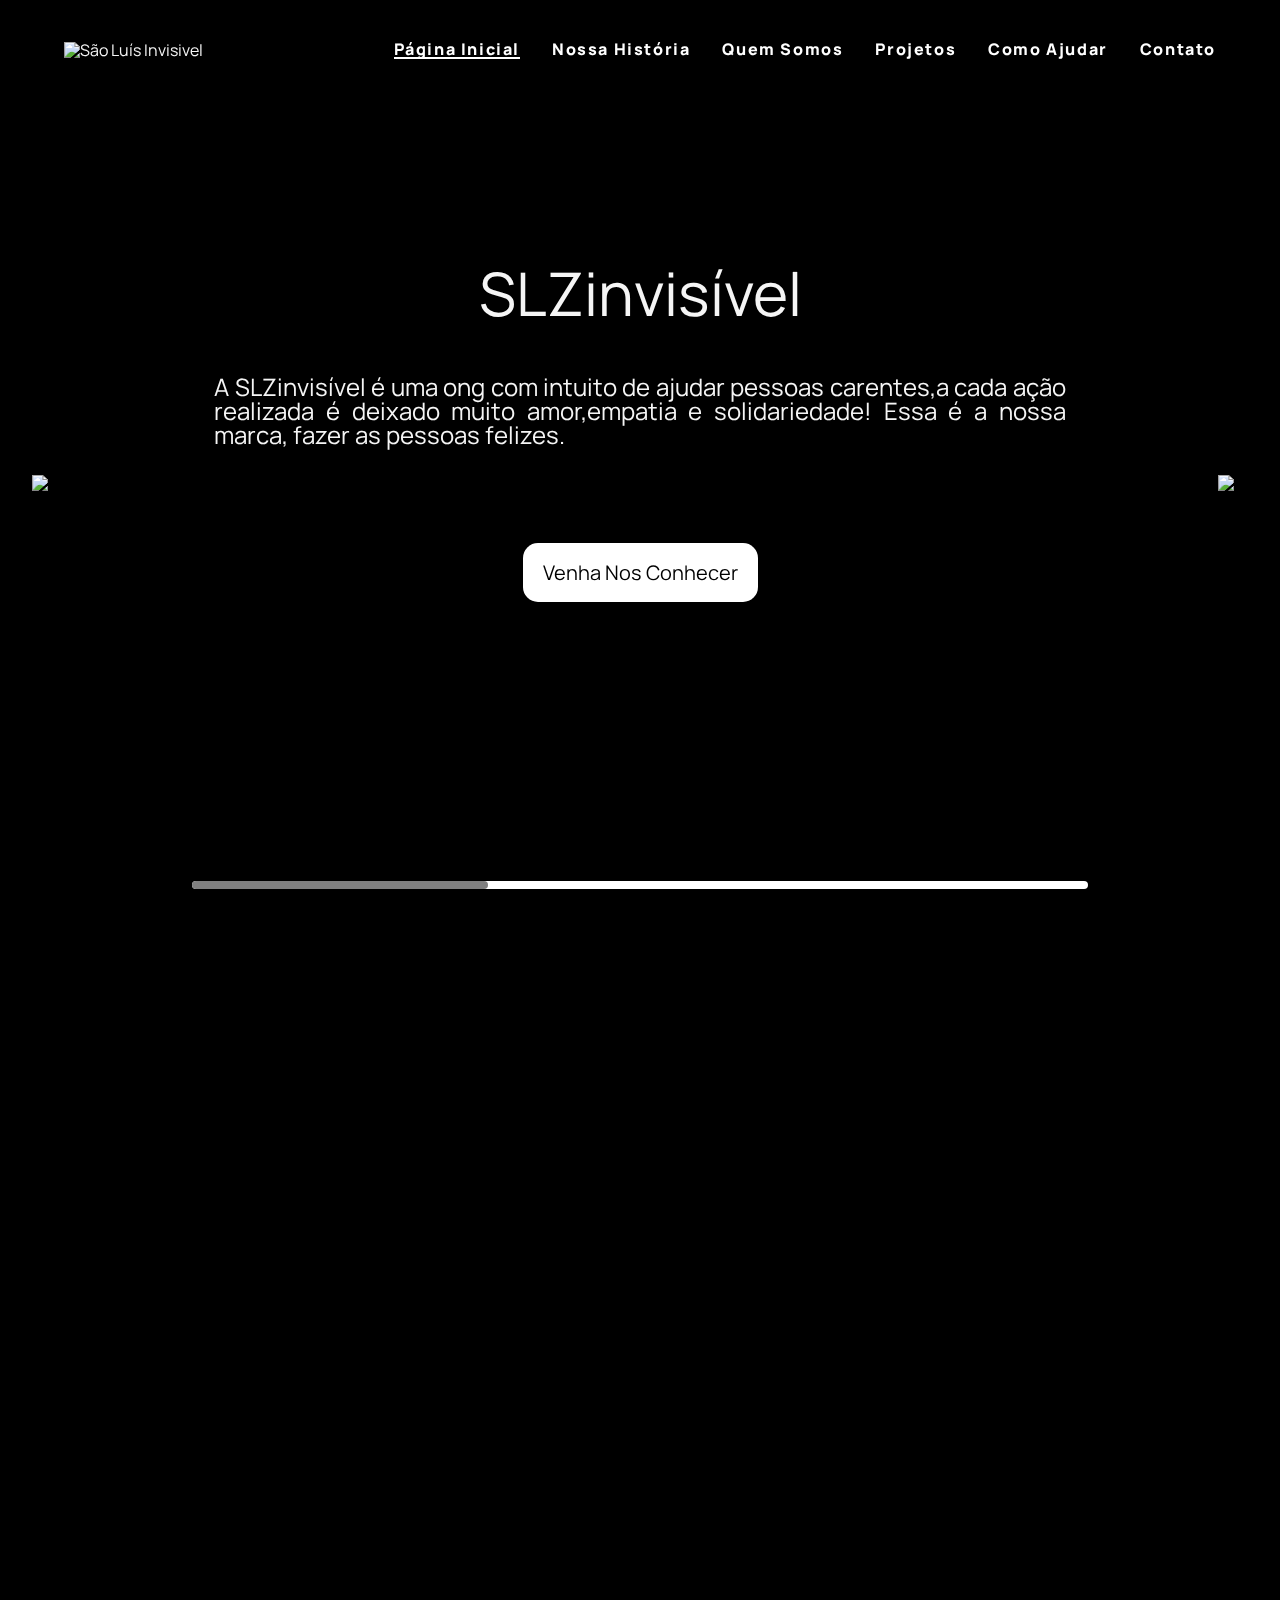
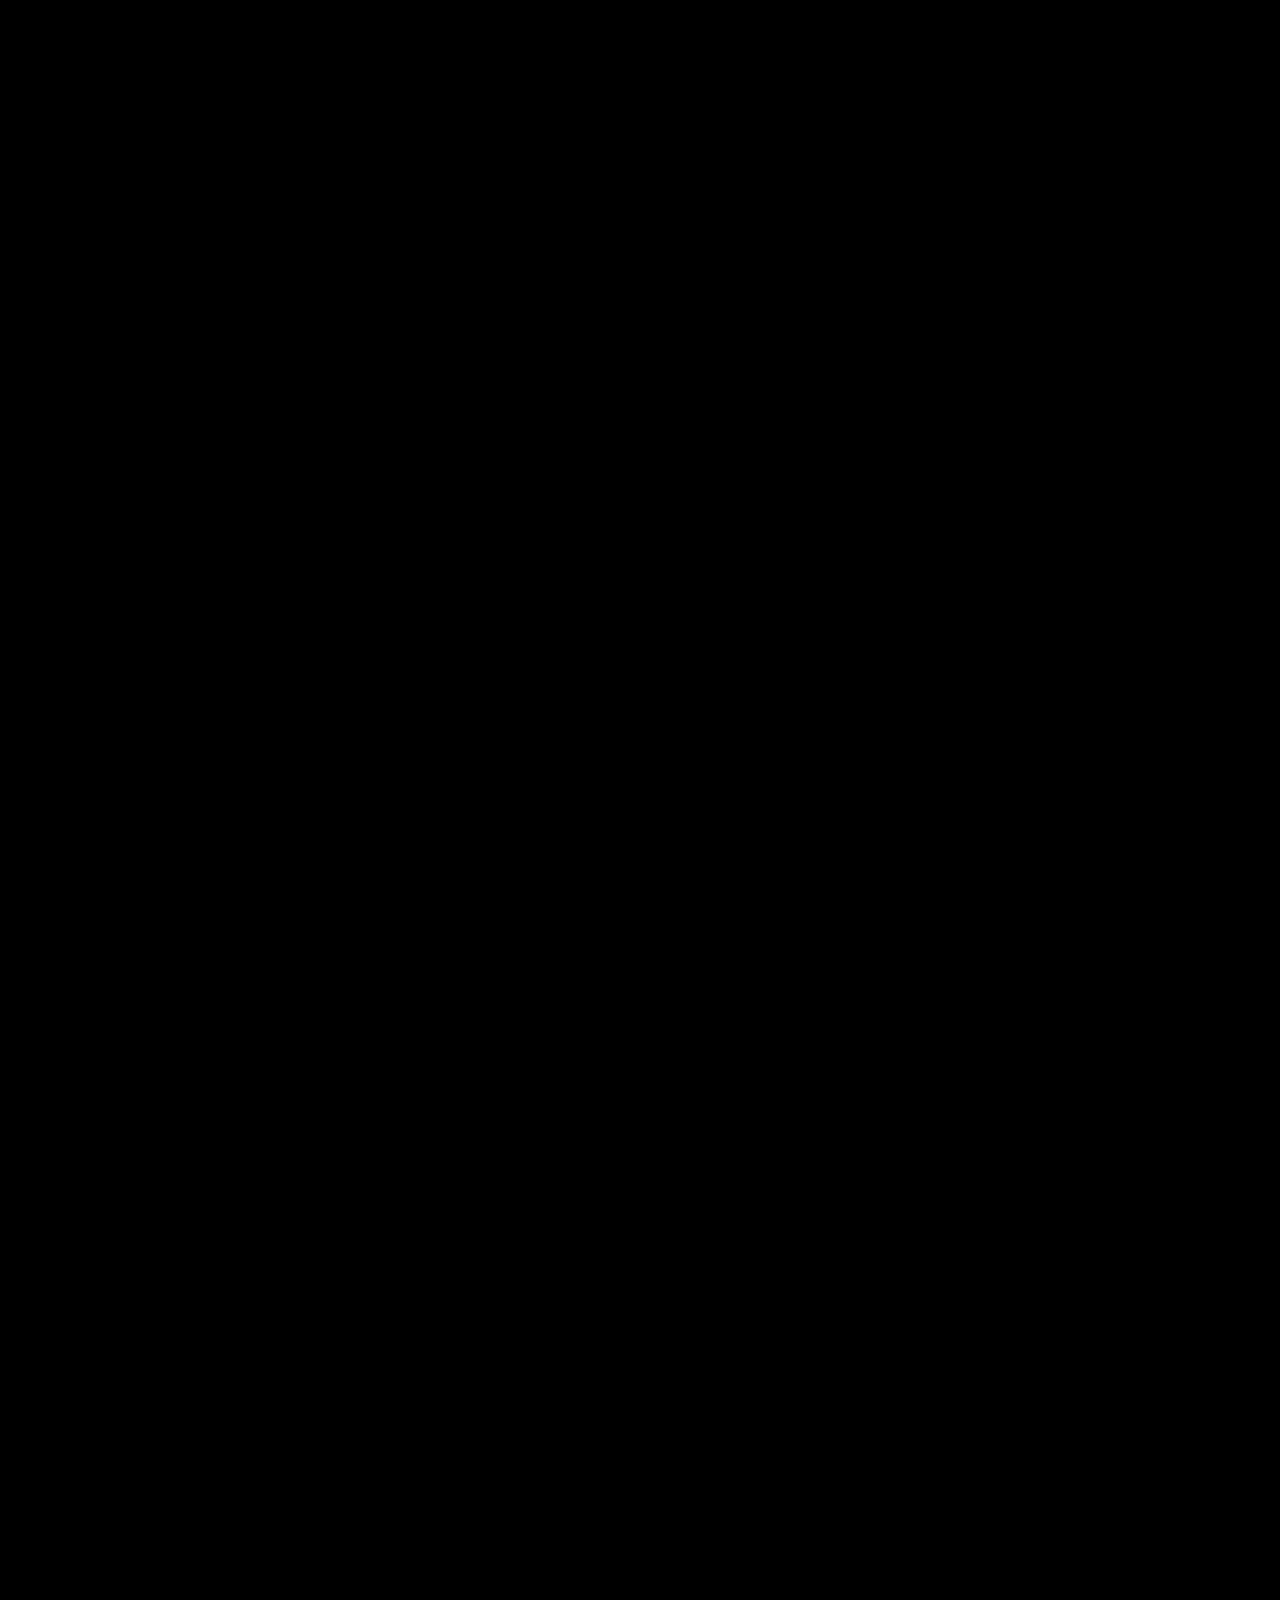
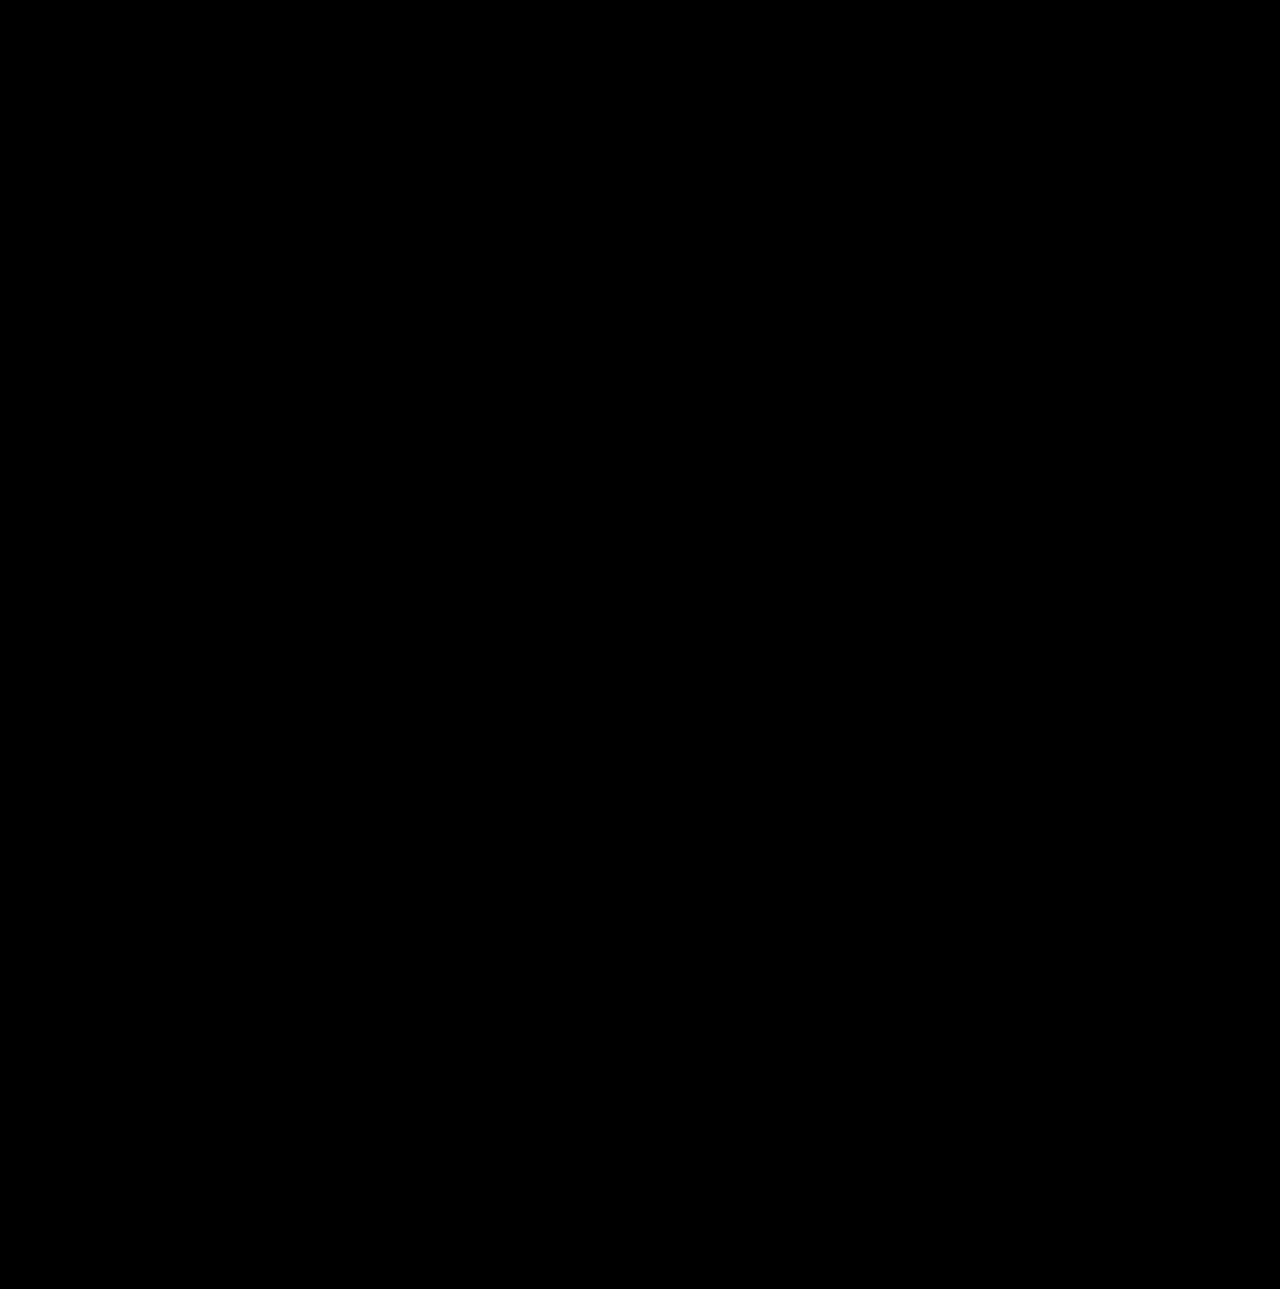
==== index.html @ 68153159 "Atualização para deploy" ====
<!DOCTYPE html>
<html>

<head>
    <meta charset="UTF-8">
    <meta name="viewport" content="width=device-width, initial-scale=1, minimum-scale=1">
    <link rel="stylesheet" href="reset.css">
    <link rel="stylesheet" href="style.css">
    <link rel="preconnect" href="https://fonts.googleapis.com">
    <link rel="preconnect" href="https://fonts.gstatic.com" crossorigin>
    <link href="https://fonts.googleapis.com/css2?family=Manrope:wght@200;300;400;500;600;700;800&display=swap"
        rel="stylesheet">

    <title>SLZ Invisivel</title>
    <!-- Inserir no css função para impedir a formatação do navegador em nosso site -->
</head>

<body>

    <header class="header">
        <!-- lista de navegação no cabeçalho -->
        <div class='container-header'>
            <img class="logo" src="assets/logo-fundopreto.png " alt="São Luís Invisivel">
            <nav class="menu">
                <ul class="menu_barra">
                    <li class="menu_item selected"><a class="menu_link" href="#">Página Inicial</a></li>
                    <li class="menu_item"><a class="menu_link" href="#historia">Nossa História</a></li>
                    <li class="menu_item"><a class="menu_link" href="#quem-somos">Quem Somos</a></li>
                    <li class="menu_item"><a class="menu_link" href="#projetos">Projetos</a></li>
                    <li class="menu_item"><a class="menu_link" href="#ajudar">Como Ajudar</a></li>
                    <li class="menu_item"><a class="menu_link" href="#contato">Contato</a></li>
                </ul>
            </nav>
            <img class='menu-hamburguer' src='assets/hamburguer-menu.svg' alt='Menu Mobile'>
        </div>
    </header>

    <div class="banner" id='pagina-inicial'>
        <!-- Texto de Inicio da primeira pagina -->

        <!-- imagem de background para carrossel -->
        <img src = 'assets/seta-esquerda.svg' class = 'seta-esquerda'>

        <div class='banner_texto'>
            <h1 class="banner_titulo">SLZinvisível</h1>


            <p class="banner_paragrafo">A SLZinvisível é uma ong com intuito de ajudar pessoas carentes,a cada ação
                realizada é deixado muito amor,empatia e solidariedade! Essa é a nossa marca, fazer as pessoas felizes.
            </p>

            <!--botão 'Nossa Historia'  -->
            <p><a class="botao" href="#historia">Venha Nos Conhecer</a></p>
        </div>

        <img src = 'assets/seta-direita.svg' class = 'seta-direita'>
    </div>
    <!-- coloquei classe nessa divisão para o botão
    de "nossa historia" fosse direto para essa sessão -->
    <div class = 'barra-slide'>
        <div class = 'barra-progresso' id = 'barra-progresso'></div>
    </div>

    <div class = 'container-ponto'>
        <div class = 'ponto um selecionado'></div>
        <div class = 'ponto dois'></div>
        <div class = 'ponto tres'></div>
    </div>

    <div class="historia" id='historia'>
        <!-- sessão Nossa História -->


        <h2 class="historia_titulo">Nossa História</h2>
        <p class="historia_texto">O nosso principal propósito é concientizar as pessoas através de histórias de pessoas
            em situação de vulnerabilidade. Cada voluntário,cada alimento doado,cada arrecadação é diretamente voltada
            para as essas fazer o BEM a estás pessoas, queremos sentir a alegria no seu olhar e sorriso. <br><br>Com
            isso,
            acrediditamos que a cada ação que realizamos e as que irão ser realizadas precisam de muito humanismo e
            solidariedade para serem feitas totalmente com sucesso,e sempre estamos abertos as voluntários que são
            carregados disso!</p>


        <!--para imagem ao lado do texto  -->
        <div class="historia_imagem"><img src="assets/imagem-historia-1.png"
                alt='Mulher sorrindo segurando uma lata de cerveja. Ao fundo se lê uma placa uma escrita "Carnaval sem catador é lixo"'>
        </div>

        <!-- 4 colunas 'mais de 100' -->
        <div class="icone">
            <div>
                <h2>Mais de 100</h2>
                <p>Pessoas Ajudadas.</p>
            </div>

            <div>
                <h2>Mais de 10</h2>
                <p>Projetos em 2020</p>
            </div>

            <div>
                <h2>Desde 2017</h2>
                <p>Ajudando aqueles que precisam</p>
            </div>

            <div>
                <h2>Mais de 20</h2>
                <p>voluntários fixos</p>
            </div>
        </div>

        <!-- imagem ao lado das 4 colunas -->
        <div class="historia_imagem1"><img src="assets/imagem-hisotira-2.jpg"
                alt='Mulher sorrindo ao receber uma cesta básica'></div>


    </div>
    <!-- imagem de divisão de páginas -->
    <div class="historia_imagem__divisao"> <img src="assets/img-trans.png"
            alt='Foto em preto e branco de uma mulher sorrindo ao receber uma sacola' style='border-radius: 0;'> </div>


    <div class='quem-somos' id='quem-somos'>


        <div class='container-quem-somos'>
            <div class='texto-quem-somos'>

                <h2>Quem somos</h2>

                <p>Somos pessoas que amam ajudar outras pessoas, fazendo com que possam sentir-se bem,acolhidos e
                    amados. É um prazer te conhecer!</p>

            </div>

            <div class='flex-quem-somos'>
                <div class='item-quem-somos'>
                    <img src="assets/DSC02142 1.png" alt=''>
                    <h2>Katerine</h2>
                    <p>Diretora executiva e responsavél pelo instagram do São Luís Invisivel</p>
                </div>

                <div class='item-quem-somos'>
                    <img src="assets/DSC02117 1.png" alt=''>
                    <h2>Lucas</h2>
                    <p>Sócio Fundador e Fotógrofo Responsável pelas fotos tiradas nas ações</p>
                </div>

                <div class='item-quem-somos'>
                    <img src="assets/DSC02084 1.png" alt=''>
                    <h2>Arthur</h2>
                    <p>Coordenador Geral e Responsável pela organização de ações</p>
                </div>
            </div>
        </div>
    </div>

    <!-- Sessão NOSSOS PROJETOS -->

    <div class='container-projetos' id='projetos'>
        <div class='texto-projetos'>
            <h2>Nossos Projetos</h2>
            <p>O SLZinvisível tem como principal objetivo ajudar pessoas em situação de rua ou de vulnerabilidade.
                Durante o período da quarentena também ajudamos vendedores e ambulantes que foram prejudicados pela
                pandemia.</p>
        </div>
        <!-- imagem que provavelmente será uma galeria de img's responsive -->
        <!-- texto abaixo da imagem -->
            <div class = 'container-carousel'>
                <div class='card-projeto carousel-0'>
                    <img src="assets/IMG_4408 1.png"
                        alt='Homem sorrindo e segurando uma sacola de latinhas, ao fundo pessoas festejam o carnaval '>
                    <h3>Projeto São João Invisivel</h3>
                    <p>Lorem ipsum dolor sit amet, consectetur adipiscing elit, sed do eiusmod tempor incididunt
                        ut labore et dolore magna aliqua. Ut enim ad minim veniam, quis nostrud exercitation ullamco
                        laboris nisi ut aliquip ex ea commodo consequat. Duis aute irure dolor in reprehenderit in
                        voluptate velit esse cillum dolore eu fugiat nulla pariatur. Excepteur sint occaecat cupidatat
                        non proident, sunt in culpa qui officia deserunt mollit anim id est laborum.</p>
                </div>

                <div class='card-projeto carousel-1'>
                    <img src="assets/DSC02079 1.png"
                        alt='Homem sorrindo e segurando uma sacola de latinhas, ao fundo pessoas festejam o carnaval '>
                    <h3>Projeto Carnaval Invisível</h3>
                    <p>Lorem ipsum dolor sit amet, consectetur adipiscing elit, sed do eiusmod tempor incididunt
                        ut labore et dolore magna aliqua. Ut enim ad minim veniam, quis nostrud exercitation ullamco
                        laboris nisi ut aliquip ex ea commodo consequat. Duis aute irure dolor in reprehenderit in
                        voluptate velit esse cillum dolore eu fugiat nulla pariatur. Excepteur sint occaecat cupidatat
                        non proident, sunt in culpa qui officia deserunt mollit anim id est laborum.</p>
                </div>

                <div class='card-projeto carousel-2'>
                    <img src="assets/_MG_5254 1.png"
                        alt='Homem sorrindo e segurando uma sacola de latinhas, ao fundo pessoas festejam o carnaval '>
                    <h3>Projeto Carnaval Invisível</h3>
                    <p>Lorem ipsum dolor sit amet, consectetur adipiscing elit, sed do eiusmod tempor incididunt
                        ut labore et dolore magna aliqua. Ut enim ad minim veniam, quis nostrud exercitation ullamco
                        laboris nisi ut aliquip ex ea commodo consequat. Duis aute irure dolor in reprehenderit in
                        voluptate velit esse cillum dolore eu fugiat nulla pariatur. Excepteur sint occaecat cupidatat
                        non proident, sunt in culpa qui officia deserunt mollit anim id est laborum.</p>
                </div>
                <img src = 'assets/seta-direita.svg' class = 'seta-direita-carousel' id ='seta-carousel-direita'>
        </div>

    </div>

    <div class='como-ajudar' id='ajudar'>
        <div class='container-ajudar'>
            <div class='texto-ajudar'>
                <h2>Como Ajudar</h2>
                <p>Se interessou por nossa causa e quer nos ajudar? Fantastico! Sua ajuda vai ser muito importante
                    pra gente! Aqui vão algumas formas que você pode nos ajudar!</p>
            </div>
            <!-- 3 blocos com informações 'saiba mais' -->
            <div class='flex-ajudar'>
                <div class='card-ajudar'>
                    <div class='moldura-icone-ajudar'><img src='assets/hand.svg' alt='icone de duas mãos se apertando'>
                    </div>
                    <h3>Seja um voluntário!</h3>
                    <p>Que tal se voluntariar e participar das nossas ações sociais? Se interessou? Acesse o link aí
                        embaixo!</p>
                    <!--botão 'Saiba Mais'  -->
                    <a href="https://www.instagram.com/slzinvisivel/">Saiba Mais</a>
                </div>

                <div class='card-ajudar'>
                    <div class='moldura-icone-ajudar'><img src='assets/talk.svg' alt='icone de uma caixa de dialogo'>
                    </div>
                    <h3>Divulgue a gente!</h3>
                    <p>Uma forma de ajudar a gente a alcançar mais pessoas e poder ajudar-las é nos divulgando, acesse
                        saiba mais!</p>
                    <!--botão 'Saiba Mais'  -->
                    <a href="https://www.instagram.com/slzinvisivel/">Saiba Mais</a>
                </div>

                <div class='card-ajudar'>
                    <div class='moldura-icone-ajudar'><img src='assets/help.svg'
                            alt='icone de uma mão eum símbolo da saúde '></div>
                    <h3>Faça doações!</h3>
                    <p>Doações sempre são bem vindas! Seja roupas, cestas básicas, brinquedos, nós aceitamos e usaremos
                        pra ajudar alguém </p>
                    <!--botão 'Saiba Mais'  -->
                    <a href="https://www.instagram.com/slzinvisivel/">Saiba Mais</a>
                </div>
            </div>
        </div>
    </div>
    <div class="container-contato" id='contato'>
        <div class='item-flex-contato-1'>
            <div class='texto-contato'>
                <h2>Contato</h2>
                <p>Agora que você conheceu nossa historia e nossos projetos, que tal entrar em contanto conosco? Aqui
                    estão algumas maneiras de falar com a gente!</p>
            </div>
            <div>

                <!--Endereços-->
                <div>
                    <ul class='flex-link-contato'>
                        <li>
                            <span><img src='assets/instagram-brands.svg' alt='Icone do Instagram'></span><a
                                href='https://www.instagram.com/slzinvisivel/'>Instagram
                            </a>
                        </li>
                        <li>
                            <span><img src='assets/linkedin-brands.svg' alt='Icone do Linkedin'></span><a
                                href='https://www.instagram.com/slzinvisivel/'>Linkedin
                            </a>
                        </li>

                        <li>
                            <span><img src='assets/facebook-brands.svg' alt='Icone Facebook'></span><a
                                href='https://www.instagram.com/slzinvisivel/'>Facebook
                            </a>
                        </li>

                        <li>
                            <span><img src='assets/whatsapp-brands.svg' alt='icone Whatsapp'></span><a
                                href='https://www.instagram.com/slzinvisivel/'>Whatsapp
                        </li>
                    </ul>
                </div>
            </div>
        </div>
        <!-- formulario ao lado dos contatos e endereços -->
        <div>
            <form action="#" class='flex-form'>

                <!-- coloquei algumas clsses, mas vocês podem renomear da forma que preferirem -->

                <input type="email" id="email" class="input-padrao" required placeholder="Email">

                <textarea cols="50" rows="20" id="mensagem" class="input-padrao" placeholder=" escrever mensagem"
                    required></textarea>

                <button type="submit" class='butao-enviar'>Enviar</button>
        </div>
        </form>
    </div>
    </div>
    </div>
    <!-- rodapé da página -->

    <footer>
        <!-- credito aos desenvolvedores do site abaixo do formulário e endereços -->
        <div>
            </a>
            <span>Desenvolvidor por Igor, Johnny, Lilia, Mateus, Omar e Karla</span>
        </div>
        <script src='script.js'></script>
    </footer>

</body>
---- style.css ----
html,
body {
  height: 100%;
  overflow-x: hidden;
  scroll-behavior: smooth;
}

body {
  background-color: black;
  color: rgb(245, 245, 245);
  font-family: Manrope;
  font-style: normal;
}

img {
  width: 100%;
}

.header {
  display: flex;
  justify-content: space-between;
  align-items: center;
  height: 100px;
}

.container-header {
  display: flex;
  width: 90%;
  margin: 0 auto;
  align-items: center;
  justify-content: space-between;
}

.logo {
  width: 170px;
  z-index: -1;
}

.menu_barra {
  display: flex;
  justify-content: space-between;
  margin: 0;
  gap: 2em;
}

.menu_item {
  font-family: Manrope;
  font-style: normal;
  font-weight: 800;
  font-size: 16px;
  letter-spacing: 0.1em;
  border-bottom: 2px solid transparent;
  transition: 0.3s;
}

.menu_item:hover {
  border-bottom: 2px solid white;
}
.selected {
  border-bottom: 2px solid white;
}

.menu-hamburguer {
  display: none;
}

.menu_link {
  color: #ffffff;
  text-decoration: none;
}

.banner {
  background-image: url('assets/banner-1.jpg');
  height: 85%;
  background-repeat: no-repeat;
  background-position: center;
  background-size: cover;
  display: flex;
  align-items: center;
  padding: 0 2em;
}

.banner.banner-centro {
  background-image: url('assets/foto-banner-center.png');
}

.banner.banner-end {
  background-image: url('assets/foto-banner-end.png');
}
.banner_titulo {
  font-size: 60px;
}

.banner_texto {
  display: flex;
  flex-direction: column;
  gap: 7em;
  width: 70%;
  text-align: justify;
  margin: 0 auto;
  align-items: center;
}

.banner_texto > h1 {
  text-align: center;
  margin-top: -2em;
  margin-bottom: -1em;
}

.banner_texto > p {
  font-size: 24px;
  font-weight: semibold;
}

.botao {
  padding: 0.8em 1em;
  text-decoration: none;
  background-color: white;
  color: black;
  border-radius: 15px;
  font-size: 20px;
  transition: 0.2s;
}

.botao:hover {
  background-color: #000000;
  color: white;
}

.barra-slide {
  width: 70%;
  background-color: rgb(255, 255, 255);
  height: 08px;
  margin: 0 auto;
  margin-top: 1em;
  border-radius: 15px;
  display: flex;
  transition: 1s;
}

.seta-esquerda {
  width: 30px;
  cursor: pointer;
}

.seta-direita {
  width: 30px;
  cursor: pointer;
}

.seta-direita-carousel {
  width: 30px;
  cursor: pointer;
}
.barra-progresso {
  width: 33%;
  height: 100%;
  background-color: rgb(128, 128, 128);
  border-radius: 15px;
}

.quem-somos {
  background-color: #ffffff;
  margin-top: 3em;
  color: black;
  padding: 3em 0;
}
.texto-quem-somos {
  width: 45%;
  text-align: justify;
  display: flex;
  flex-direction: column;
  gap: 2em;
}

.texto-quem-somos > h2 {
  text-decoration: underline;
  font-size: 2em;
}
.container-quem-somos {
  max-width: 1800px;
  width: 90%;
  margin: 0 auto;
  display: flex;
  flex-direction: column;
  justify-content: center;
  gap: 7em;
}

.container-ponto {
  display: none;
}

.flex-quem-somos {
  display: flex;
  justify-content: space-between;
  gap: 1em;
  margin-bottom: 5em;
}

.item-quem-somos {
  display: flex;
  align-items: center;
  flex-direction: column;
  gap: 1em;
  width: 100%;
}
.item-quem-somos > img {
  width: 80%;
}

.item-quem-somos > h2 {
  font-weight: 700;
}

.item-quem-somos > p {
  width: 90%;
}

.container-projetos {
  max-width: 1800px;
  width: 90%;
  margin: 4em auto;
}

.texto-projetos {
  margin-bottom: 6em;
  width: 45%;
  text-align: justify;
  display: flex;
  flex-direction: column;
  gap: 2em;
}

.texto-projetos > h2 {
  font-size: 2em;
  text-decoration: underline;
}

.container-carousel {
  position: relative;
  display: flex;
  justify-content: flex-end;
  gap: 1em;
  padding: 20em 0;
}

.card-projeto {
  width: 70%;
  max-width: 700px;
  display: flex;
  flex-direction: column;
  gap: 2em;
  text-align: justify;
  transition: 1.5s;
}

.card-projeto.card-show {
  top: 0;
  right: 0;
  position: absolute;
  top: 50%;
  left: 50%;
  /* bring your own prefixes */
  transform: translate(-50%, -50%);
}

.carousel-0 {
  position: absolute;
  top: 50%;
  left: 50%;
  /* bring your own prefixes */
  transform: translate(-50%, -50%);
}

.card-projeto.card-hide {
  left: 10000px;
  position: absolute;
}

.carousel-1 {
  position: absolute;
  left: -10000px;
  top: 0;
}

.carousel-2 {
  position: absolute;
  left: -10000px;
  top: 0;
}

.card-projeto > h3 {
  text-align: center;
  text-decoration: underline;
  font-size: 24px;
}

.como-ajudar {
  background-color: #ffffff;
  color: black;
  padding: 3em 0;
}

.container-ajudar {
  width: 90%;
  margin: 0 auto;
  max-width: 1800px;
}

.texto-ajudar {
  width: 45%;
  display: flex;
  flex-direction: column;
  gap: 2em;
  text-align: justify;
}

.texto-ajudar > h2 {
  font-size: 2em;
  text-decoration: underline;
}
.card-ajudar {
  display: flex;
  flex-direction: column;
  width: 25%;
  gap: 3em;
  padding: 2em 1em;
  background-color: rgb(216, 215, 215);
  flex-grow: -1;
  align-items: center;
  border-radius: 15px;
}

.card-ajudar > p {
  text-align: justify;
}

.card-ajudar > h3 {
  text-align: center;
  font-size: 24px;
  font-weight: 900;
}

.card-ajudar > a {
  padding: 1em 2em;
  background-color: black;
  text-decoration: none;
  color: #ffffff;
  border-radius: 15px;
  transition: 0.2s;
}

.card-ajudar > a:hover {
  background-color: #ffffff;
  color: black;
}

.flex-ajudar {
  margin: 3em 0;
  display: flex;
  justify-content: space-between;
}

.moldura-icone-ajudar {
  background-color: black;
  height: 70px;
  width: 70px;
  border-radius: 50%;
  display: flex;
  align-items: center;
  justify-content: center;
}

.moldura-icone-ajudar > img {
  width: 70%;
}
.container-contato {
  display: flex;
  width: 90%;
  max-width: 1800px;
  margin: 0 auto;
  padding: 3em 0;
  justify-content: space-between;
}

.texto-contato {
  width: 70%;
  display: flex;
  gap: 2em;
  flex-direction: column;
  text-align: justify;
}

.texto-contato > h2 {
  font-size: 2em;
  text-decoration: underline;
}

.item-flex-contato-1 {
  display: flex;
  flex-direction: column;
  gap: 3em;
}

.flex-link-contato {
  display: flex;
  flex-direction: column;
  gap: 1em;
}

.flex-link-contato > li {
  display: flex;
  align-items: center;
  gap: 1em;
}

.flex-link-contato > li > span > img {
  background-color: white;
  width: 25px;
  border-radius: 10px;
}

.flex-link-contato > li > a {
  text-decoration: none;
  color: white;
  font-size: 20px;
}

.flex-link-contato > li > span {
  background-color: white;
  width: 40px;
  height: 40px;
  border-radius: 50%;
  display: flex;
  align-items: center;
  justify-content: center;
}

input {
  border: none;
  width: 100%;
  padding: 1em 0em;
  border-radius: 15px;
  margin-bottom: 2em;
}

textarea {
  border: none;
  border-radius: 15px;
}

.butao-enviar {
  padding: 1em 4em;
  border: 0;
  margin-top: 1em;
  align-self: flex-end;
  background: #ffffff;
  border-radius: 15px;
}

.flex-form {
  display: flex;
  flex-direction: column;
}

footer {
  display: flex;
  padding: 3em;
  align-items: center;
  justify-content: center;
  border-top: solid 1px white;
}
@media only screen and (min-device-width: 0px) {
  .historia {
    display: grid;
    grid-template-columns: 1fr;
    gap: 10px;
    padding-left: 0;
  }

  .historia_titulo {
    text-align: center;
    font-size: 1.3rem;
    margin: 1rem;
    text-decoration: underline;
    font-size: 2em;
  }
  .historia_texto {
    text-align: left;
    font-size: 1.1rem;
    margin: 0 1rem 1rem 1rem;
    grid-row: 3/4;
  }
  .historia_imagem {
    grid-row: 2;
    margin: 0 1rem;
  }

  .historia_imagem > img {
    border-radius: 15px;
  }

  .historia_imagem1 {
    margin: 0 1rem;
  }

  .historia_imagem1 > img {
    border-radius: 15px;
  }
  .historia_imagem__divisao {
    margin: 4em 0;
    margin-bottom: -3.2em;
  }
  .icone {
    display: grid;
    grid-template-columns: 1fr 1fr;
    gap: 40px;
    text-align: center;
    justify-content: center;
    align-items: center;
    font-size: 1rem;
    margin: 25px 10px;
    grid-row: 5/6;
  }

  .icone > div > h2 {
    text-decoration: underline;
  }
}

@media screen and (min-width: 720px) {
  .historia {
    display: grid;
    grid-template-columns: 1fr 1fr;
    gap: 10px;
    margin: 150px auto;
    padding-left: 3em;
    max-width: 1800px;
  }
  .historia_titulo {
    text-align: left;
    text-decoration: underline;
    grid-row: 1;
  }
  .historia_texto {
    grid-column: 1;
    grid-row: 2;
  }
  .historia_imagem {
    grid-column: 2;
    grid-row: 1/3;
    margin-top: 1rem;
    width: 100%;
  }
  .historia_imagem1 {
    grid-column: 2;
    grid-row: 3;
    width: 100%;
    margin-top: 2em;
  }
  .historia_imagem__divisao {
    width: 100%;
    margin: 3em 0;
    margin-bottom: -3.2em;
  }

  .icone {
    display: grid;
    grid-template-columns: 1fr 1fr;
    text-align: center;
    grid-row: 3/4;
  }

  .icone > div > h2 {
    border-bottom: 2px solid rgb(255, 255, 255);
    width: 120px;
  }

  .icone > div > p {
    font-size: 16px;
    font-weight: lighter;
  }
}

@media screen and (min-width: 1024px) {
  .historia_texto {
    font-size: 1.2rem;
  }
  .icone {
    font-size: 1.2rem;
    text-align: left;
  }
}

@media only screen and (max-width: 700px) {
  .menu {
    position: absolute;
    transition: 1s;
    display: flex;
    right: 1000px;
    top: 90px;
    flex-direction: column;
  }

  body.show {
    overflow-x: hidden;
    overflow-y: hidden;
  }

  .menu.show {
    right: 0;
    bottom: 0;
  }
  .menu-hamburguer {
    display: block;
    width: 40px;
    margin-right: 2em;
    cursor: pointer;
  }

  .menu_barra {
    display: flex;
    flex-direction: column;
    justify-content: flex-start;
    background-color: black;
    height: 100vh;
    width: 100vw;
    gap: 3em;
    padding: 2em 0;
  }

  .texto-quem-somos {
    width: 100%;
  }

  .texto-quem-somos > h2 {
    text-align: center;
  }

  .flex-quem-somos {
    flex-direction: column;
    width: 100%;
    justify-content: center;
    align-items: center;
    gap: 5em;
  }

  .texto-projetos {
    width: 100%;
  }

  .texto-projetos > h2 {
    text-align: center;
  }

  .card-projeto {
    width: 100%;
  }

  .texto-ajudar {
    width: 100%;
  }

  .texto-ajudar > h2 {
    text-align: center;
  }

  .flex-ajudar {
    flex-direction: column;
    gap: 2em;
    align-items: center;
  }

  .card-ajudar {
    width: 90%;
  }

  .card-ajudar > a {
    width: 40%;
    text-align: center;
  }

  .container-contato {
    flex-direction: column;
    align-items: center;
    gap: 2em;
  }

  .texto-contato {
    width: 100%;
  }
  .item-flex-contato-1 {
    width: 100%;
  }
  .texto-contato > h2 {
    text-align: center;
  }

  .flex-link-contato {
    display: flex;
    flex-direction: row;
    flex-wrap: wrap;
    align-items: center;
    justify-content: center;
  }
  .banner {
    padding: 0;
  }
  .banner_texto {
    gap: 3em;
  }
  .banner_texto > h1 {
    margin: 0;
  }

  .seta-direita {
    display: none;
  }

  .seta-esquerda {
    display: none;
  }
  input {
    width: 80%;
    margin: 1em auto;
  }

  textarea {
    width: 80%;
    margin: 0 auto;
  }

  .banner.banner-end {
    background-image: url('assets/foto-banner-end-mobile.png');
  }
  .container-projetos {
    padding: 4em 0;
  }
  .container-carousel {
    display: flex;
    flex-direction: column;
    margin-top: -6em;
  }

  .container-carousel > img {
    align-self: flex-end;
    position: relative;
    top: 350px;
  }

  .barra-slide {
    display: none;
  }

  .container-ponto {
    display: flex;
    width: 33%;
    margin: 0 auto;
    justify-content: space-between;
  }

  .ponto {
    margin: 2em 0;
    width: 20px;
    height: 20px;
    cursor: pointer;
    background-color: rgb(128, 128, 128);
    border-radius: 50%;
  }

  .selecionado {
    background-color: white;
  }
}
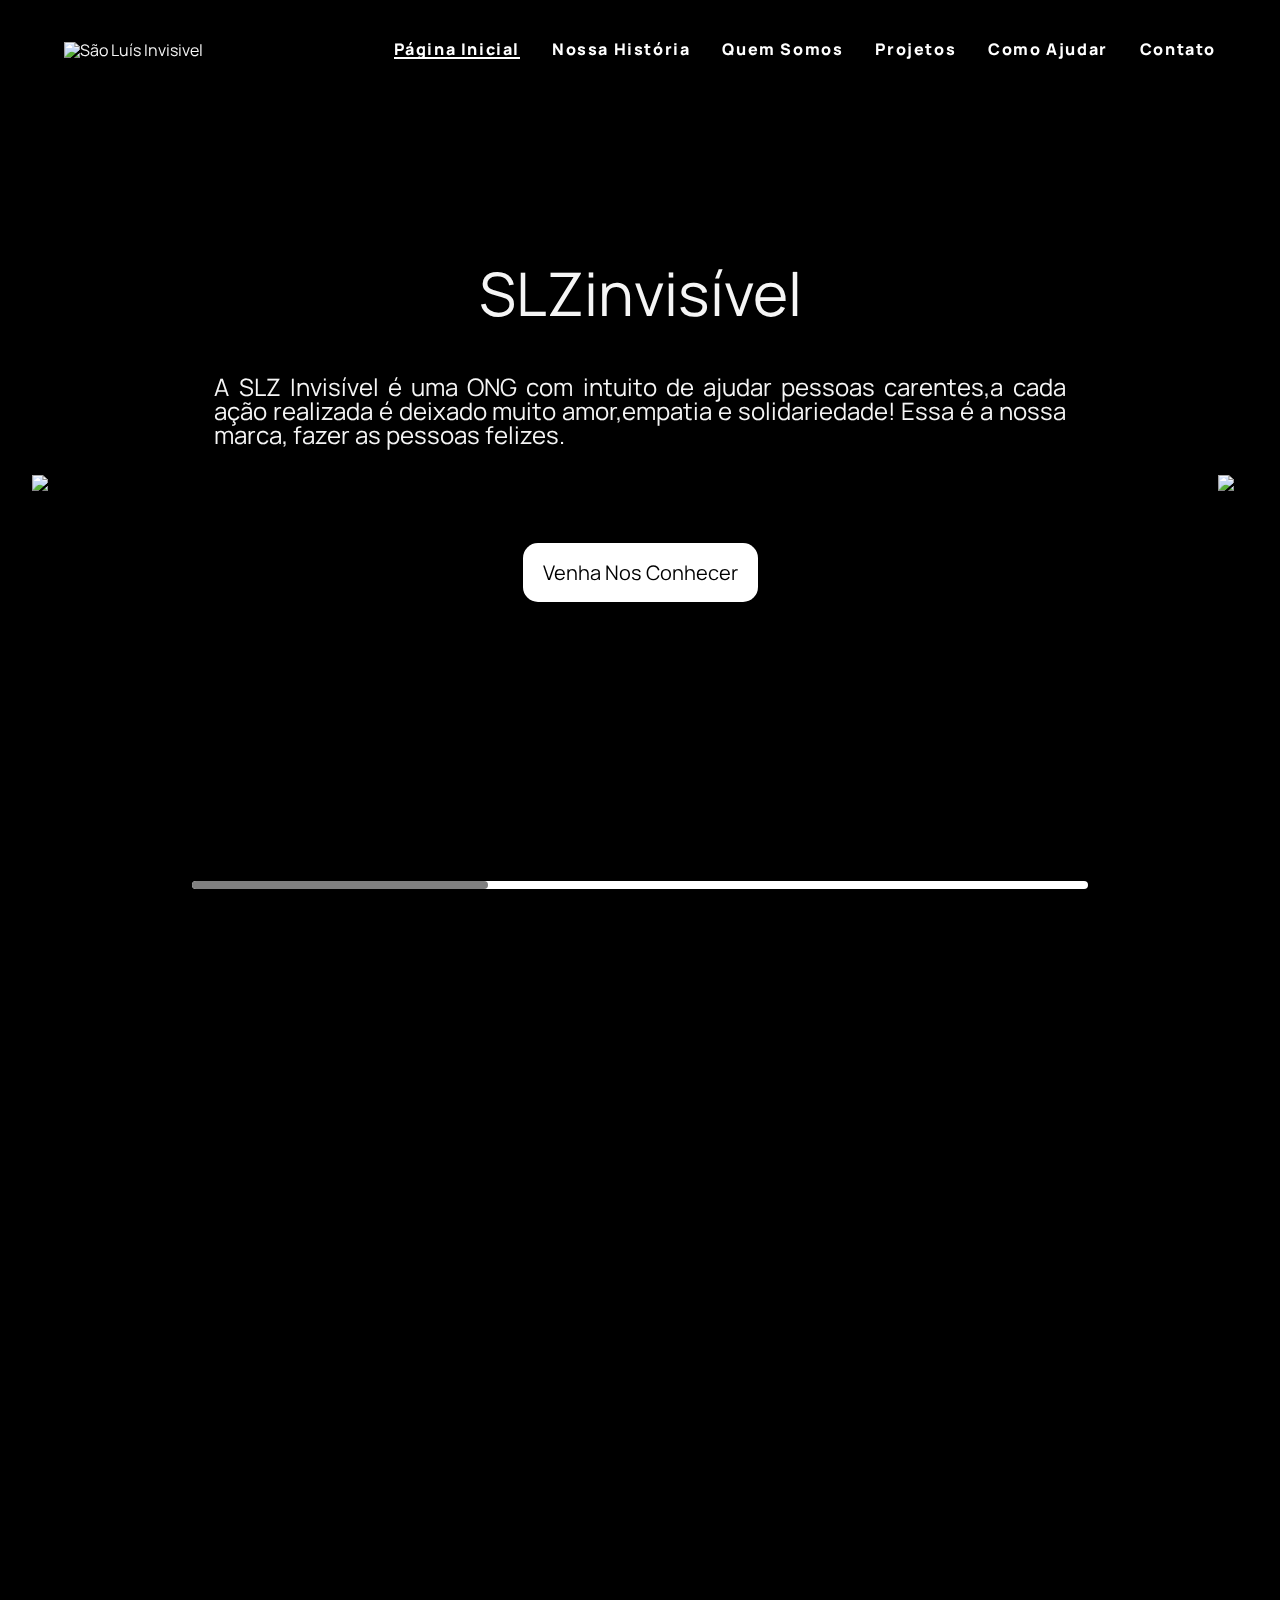
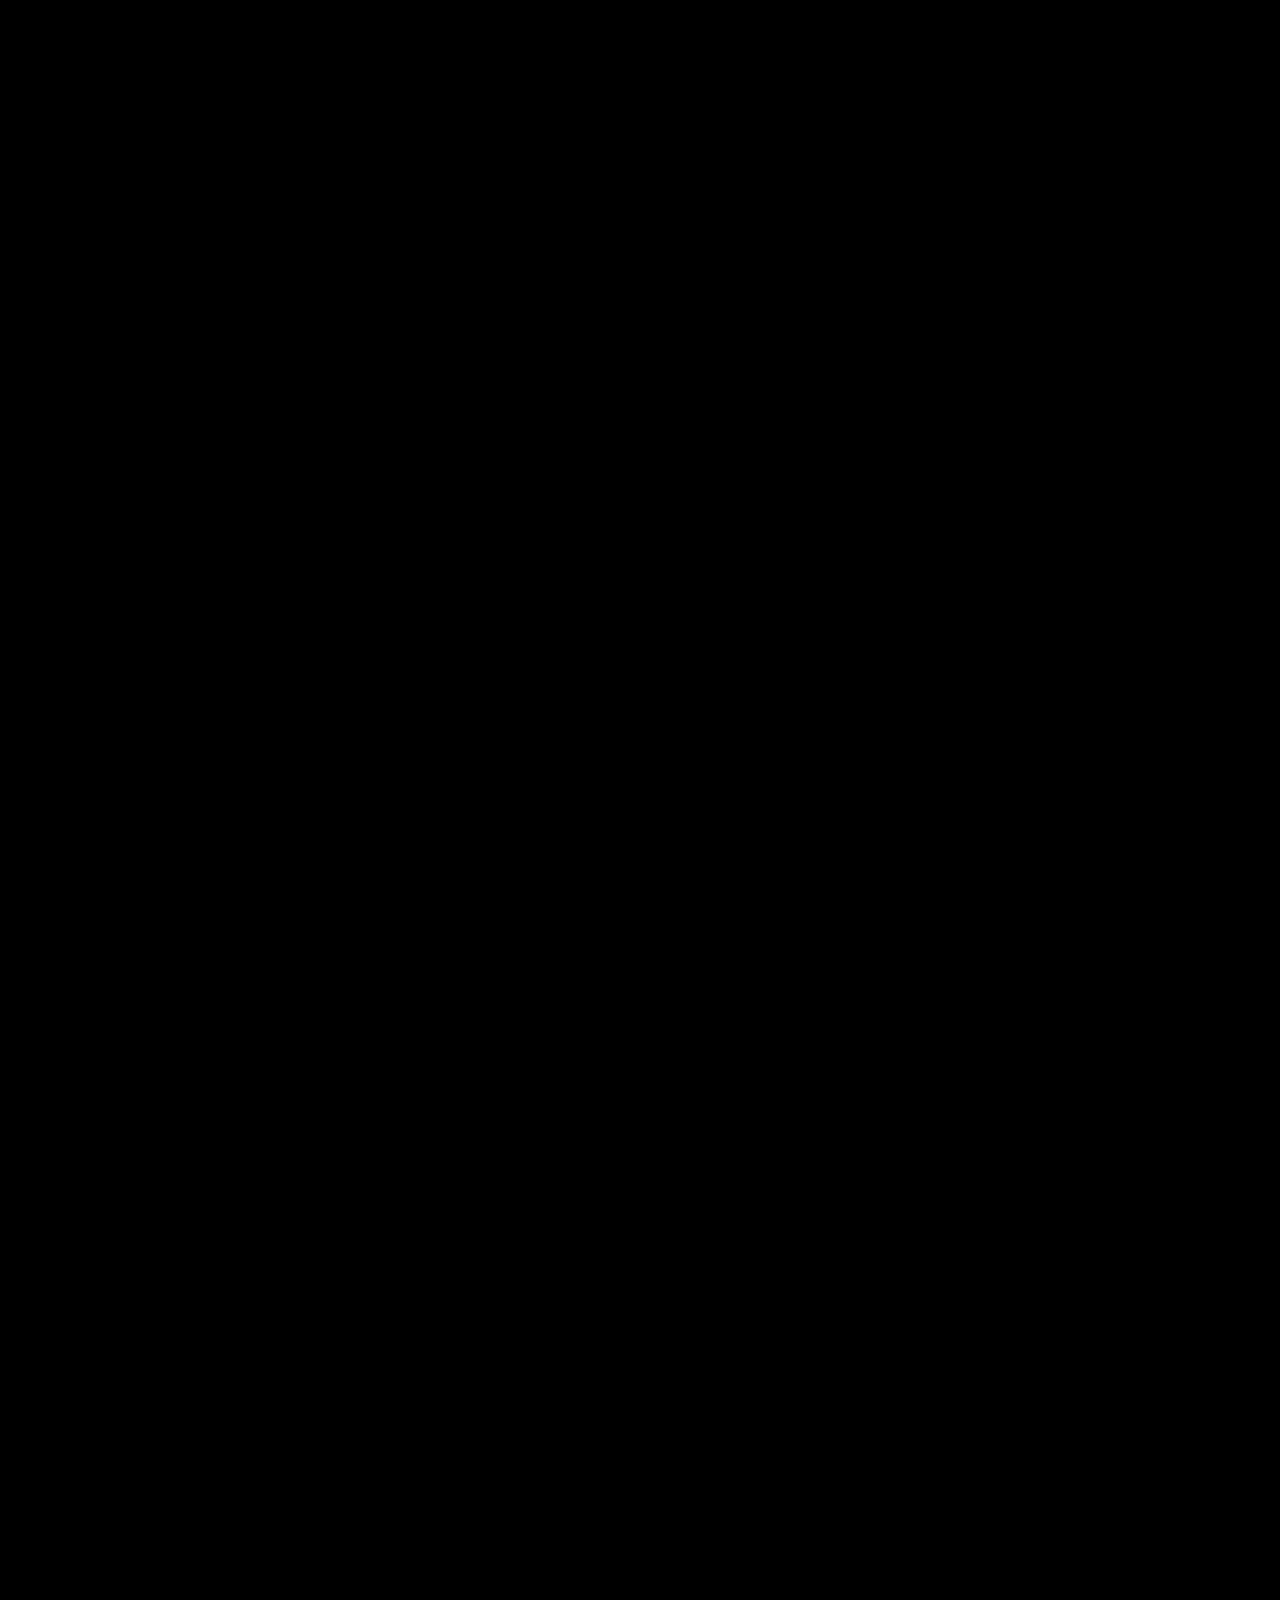
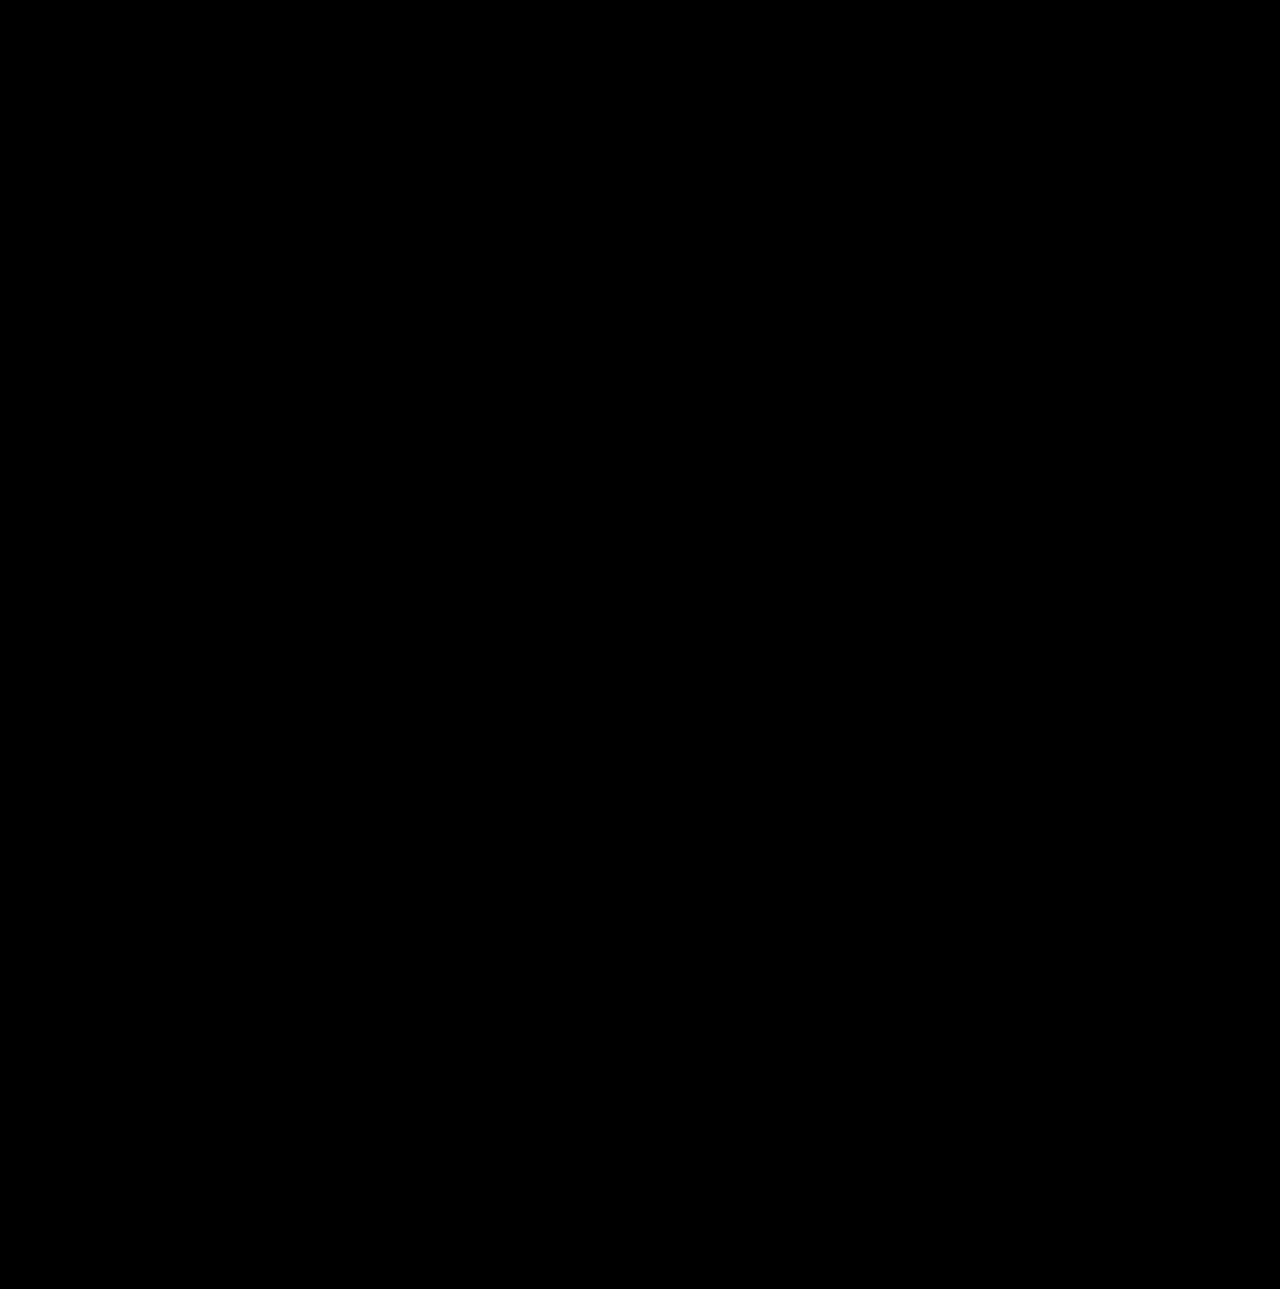
==== commit 39e04de2: "Update index.html" ====
--- a/index.html
+++ b/index.html
@@ -45,7 +45,7 @@
             <h1 class="banner_titulo">SLZinvisível</h1>
 
 
-            <p class="banner_paragrafo">A SLZinvisível é uma ong com intuito de ajudar pessoas carentes,a cada ação
+            <p class="banner_paragrafo">A SLZ Invisível é uma ONG com intuito de ajudar pessoas carentes,a cada ação
                 realizada é deixado muito amor,empatia e solidariedade! Essa é a nossa marca, fazer as pessoas felizes.
             </p>
 
@@ -170,34 +170,24 @@
                 <div class='card-projeto carousel-0'>
                     <img src="assets/IMG_4408 1.png"
                         alt='Homem sorrindo e segurando uma sacola de latinhas, ao fundo pessoas festejam o carnaval '>
-                    <h3>Projeto São João Invisivel</h3>
-                    <p>Lorem ipsum dolor sit amet, consectetur adipiscing elit, sed do eiusmod tempor incididunt
-                        ut labore et dolore magna aliqua. Ut enim ad minim veniam, quis nostrud exercitation ullamco
-                        laboris nisi ut aliquip ex ea commodo consequat. Duis aute irure dolor in reprehenderit in
-                        voluptate velit esse cillum dolore eu fugiat nulla pariatur. Excepteur sint occaecat cupidatat
-                        non proident, sunt in culpa qui officia deserunt mollit anim id est laborum.</p>
+                    <h3>Projeto Carnaval Invisivel</h3>
+                    <p>O Carnaval é a época que todos vão às ruas festejar e comemorar com muita folia, mas esse ano, em São Luís, não só brincantes, mas centenas de catadores também se divertiram e ajudaram a não só deixar as ruas mais limpinhas, mas a melhorar a renda de várias famílias.
+                        -
+                        Valeu pessoal! Ano que vem estamos juntos de novo e com certeza nossos carnavais tirarão várias pessoas da invisibilidade.</p>
                 </div>
 
                 <div class='card-projeto carousel-1'>
                     <img src="assets/DSC02079 1.png"
                         alt='Homem sorrindo e segurando uma sacola de latinhas, ao fundo pessoas festejam o carnaval '>
-                    <h3>Projeto Carnaval Invisível</h3>
-                    <p>Lorem ipsum dolor sit amet, consectetur adipiscing elit, sed do eiusmod tempor incididunt
-                        ut labore et dolore magna aliqua. Ut enim ad minim veniam, quis nostrud exercitation ullamco
-                        laboris nisi ut aliquip ex ea commodo consequat. Duis aute irure dolor in reprehenderit in
-                        voluptate velit esse cillum dolore eu fugiat nulla pariatur. Excepteur sint occaecat cupidatat
-                        non proident, sunt in culpa qui officia deserunt mollit anim id est laborum.</p>
+                    <h3>Projeto São João Invisível</h3>
+                    <p>Apresentamos dona Socorro, 73 anos, tem sua loja no centro histórico há 20 anos. Assim como muitos vendedores, sentiu o impacto de mais um ano sem o São João. Época em que o centro fica tomado de turistas, e as vendas costumam aumentar. Para que a nossa campanha alcance verdadeiramente quem tanto precisa, te convidamos a transformar toda a nostalgia que sentimos das festanças juninas, em ação na vida dessas pessoas como a dona Socorro.</p>
                 </div>
 
                 <div class='card-projeto carousel-2'>
                     <img src="assets/_MG_5254 1.png"
                         alt='Homem sorrindo e segurando uma sacola de latinhas, ao fundo pessoas festejam o carnaval '>
-                    <h3>Projeto Carnaval Invisível</h3>
-                    <p>Lorem ipsum dolor sit amet, consectetur adipiscing elit, sed do eiusmod tempor incididunt
-                        ut labore et dolore magna aliqua. Ut enim ad minim veniam, quis nostrud exercitation ullamco
-                        laboris nisi ut aliquip ex ea commodo consequat. Duis aute irure dolor in reprehenderit in
-                        voluptate velit esse cillum dolore eu fugiat nulla pariatur. Excepteur sint occaecat cupidatat
-                        non proident, sunt in culpa qui officia deserunt mollit anim id est laborum.</p>
+                    <h3>Projeto Junho Solidário</h3>
+                    <p>Durante o mês de Junho, estaremos recebendo doações. Assim, os kits serão montados e distribuídos para as pessoas em situação de rua. Você pode somar com a campanha Junho Solidário doando materiais de higiene, roupas ou financeiramente.</p>
                 </div>
                 <img src = 'assets/seta-direita.svg' class = 'seta-direita-carousel' id ='seta-carousel-direita'>
         </div>
@@ -310,4 +300,4 @@
         <script src='script.js'></script>
     </footer>
 
-</body>+</body>
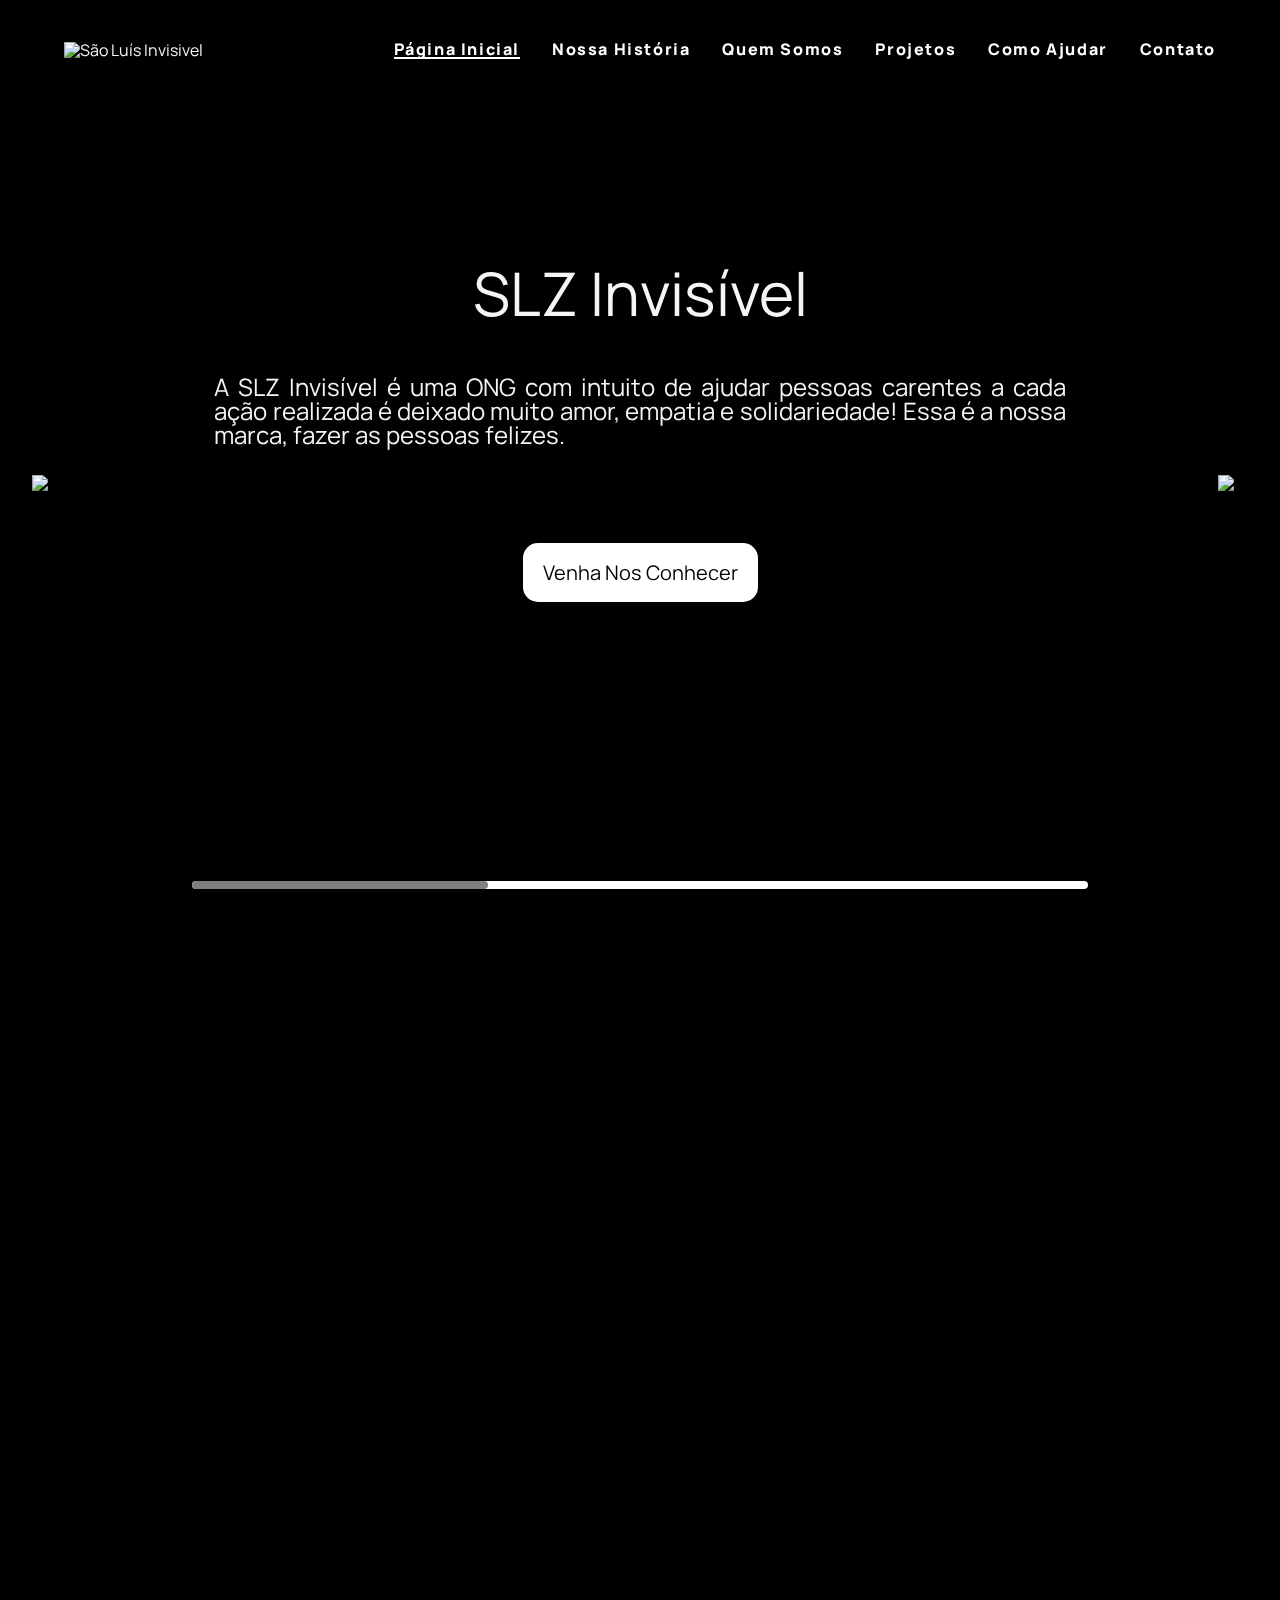
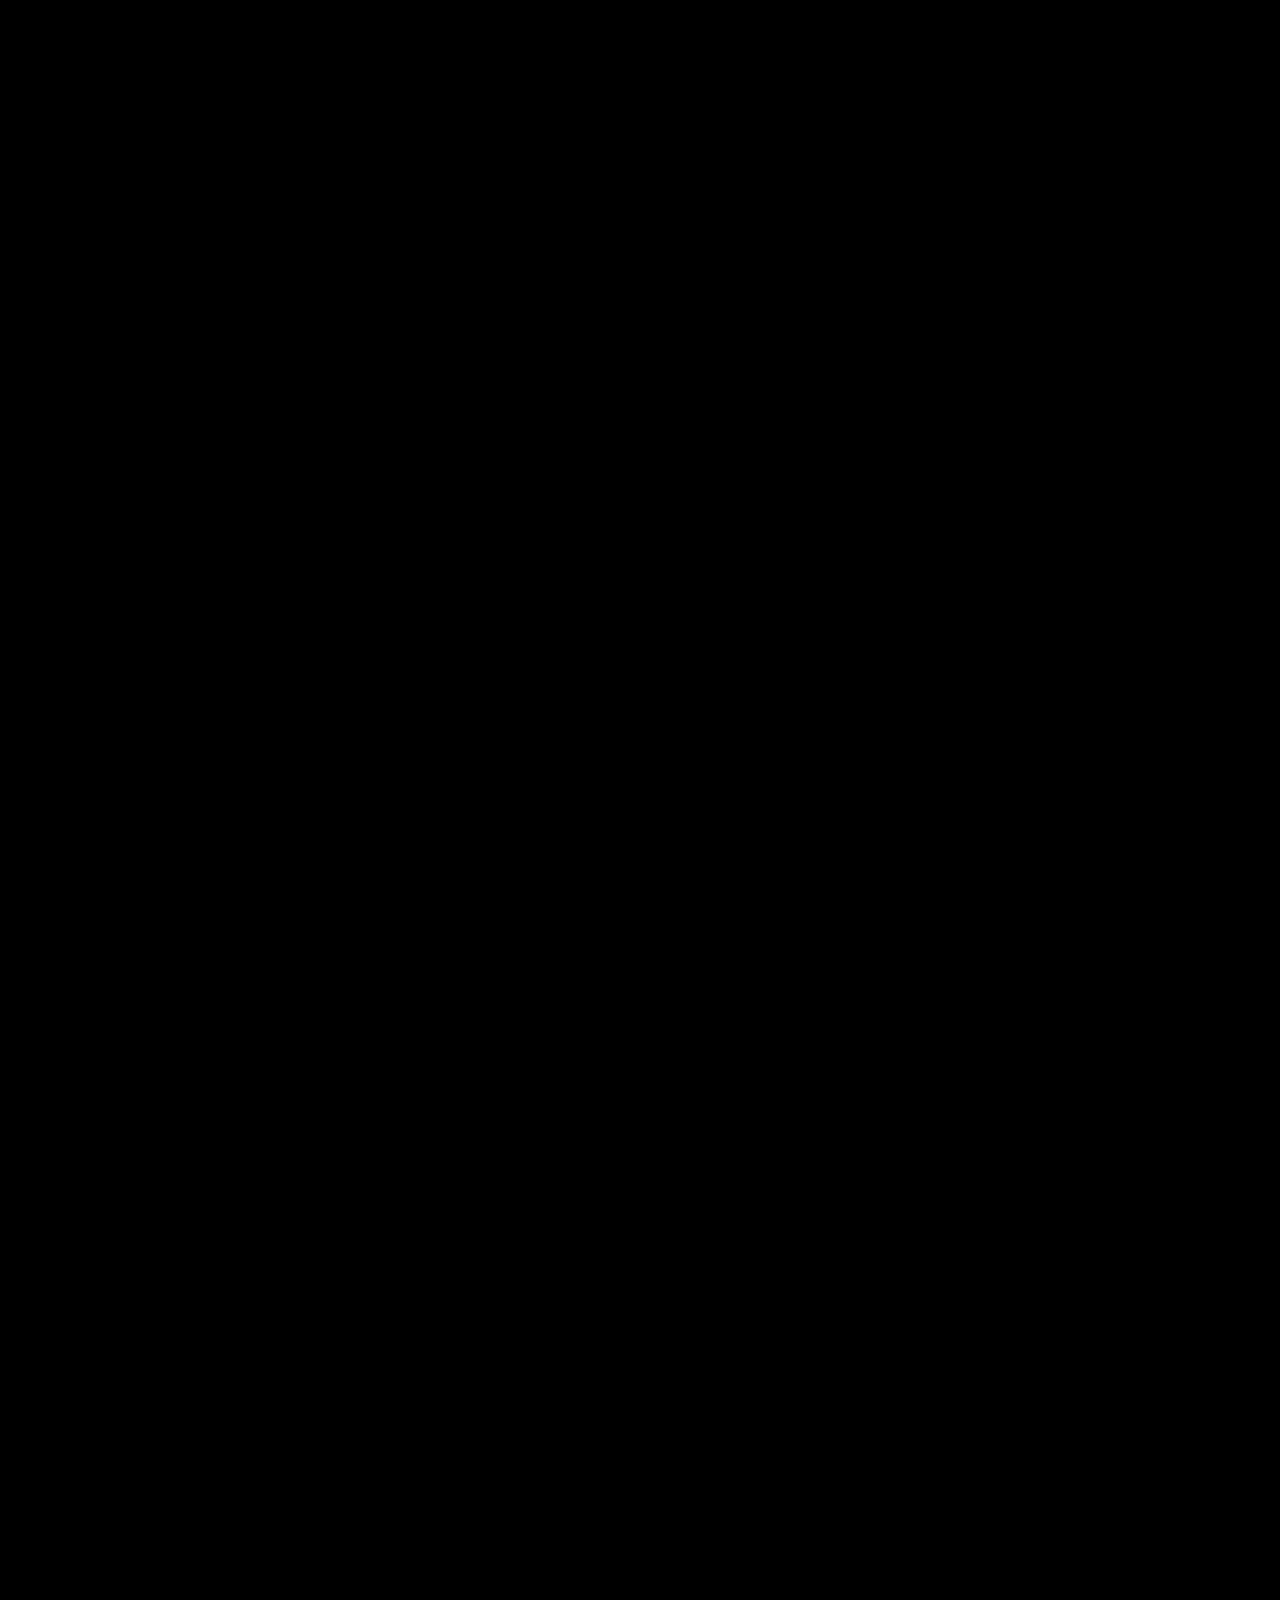
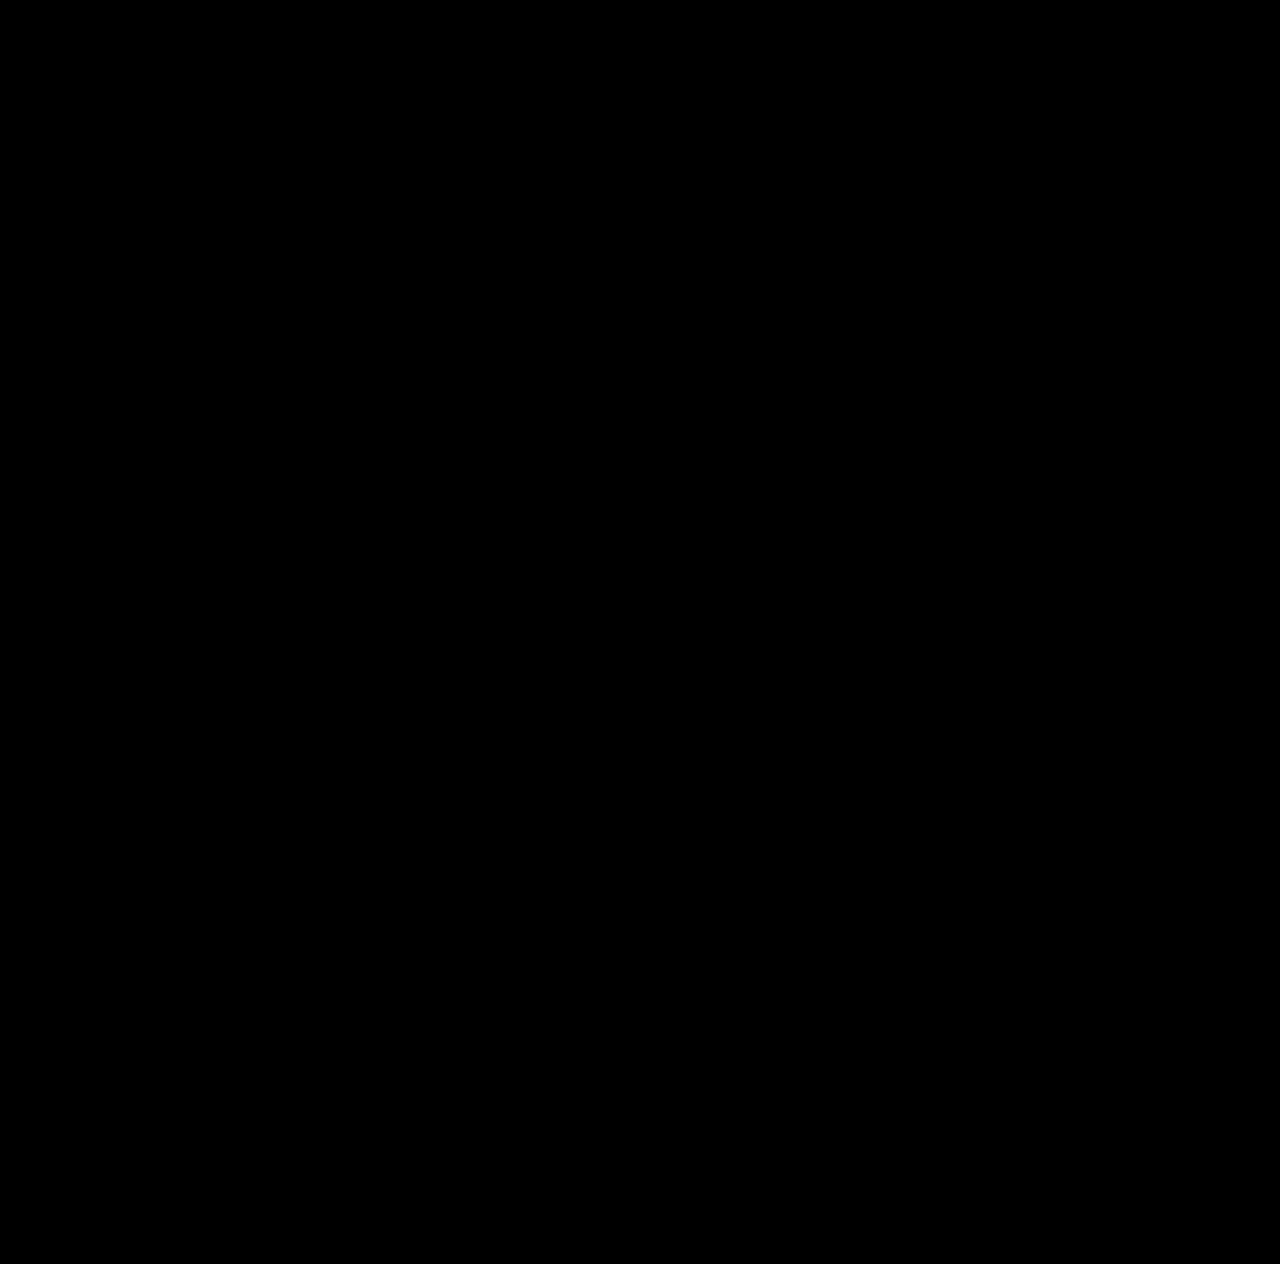
==== commit 2e474521: "Update index.html" ====
--- a/index.html
+++ b/index.html
@@ -42,11 +42,11 @@
         <img src = 'assets/seta-esquerda.svg' class = 'seta-esquerda'>
 
         <div class='banner_texto'>
-            <h1 class="banner_titulo">SLZinvisível</h1>
-
-
-            <p class="banner_paragrafo">A SLZ Invisível é uma ONG com intuito de ajudar pessoas carentes,a cada ação
-                realizada é deixado muito amor,empatia e solidariedade! Essa é a nossa marca, fazer as pessoas felizes.
+            <h1 class="banner_titulo">SLZ Invisível</h1>
+
+
+            <p class="banner_paragrafo">A SLZ Invisível é uma ONG com intuito de ajudar pessoas carentes a cada ação
+                realizada é deixado muito amor, empatia e solidariedade! Essa é a nossa marca, fazer as pessoas felizes.
             </p>
 
             <!--botão 'Nossa Historia'  -->
@@ -72,13 +72,10 @@
 
 
         <h2 class="historia_titulo">Nossa História</h2>
-        <p class="historia_texto">O nosso principal propósito é concientizar as pessoas através de histórias de pessoas
-            em situação de vulnerabilidade. Cada voluntário,cada alimento doado,cada arrecadação é diretamente voltada
-            para as essas fazer o BEM a estás pessoas, queremos sentir a alegria no seu olhar e sorriso. <br><br>Com
-            isso,
-            acrediditamos que a cada ação que realizamos e as que irão ser realizadas precisam de muito humanismo e
-            solidariedade para serem feitas totalmente com sucesso,e sempre estamos abertos as voluntários que são
-            carregados disso!</p>
+        <p class="historia_texto">O SLZ Invisível (São Luís Invisível) é uma página criada na rede social Instagram,
+            com o objetivo de contar histórias de pessoas que geralmente são invisíveis no nosso cotidiano,
+            mas estão sempre presentes. Na maioria das vezes, são pessoas que se encontram em situação de rua,
+            ambulantes ou catadores que costumamos encontrar durante as situações cotidianas e que carregam diversas histórias e marcas.!</p>
 
 
         <!--para imagem ao lado do texto  -->
@@ -99,7 +96,7 @@
             </div>
 
             <div>
-                <h2>Desde 2017</h2>
+                <h2>Desde 2018</h2>
                 <p>Ajudando aqueles que precisam</p>
             </div>
 
@@ -128,8 +125,9 @@
 
                 <h2>Quem somos</h2>
 
-                <p>Somos pessoas que amam ajudar outras pessoas, fazendo com que possam sentir-se bem,acolhidos e
-                    amados. É um prazer te conhecer!</p>
+                <p>O SLZ Invisível tem como principal objetivo ajudar pessoas em situação de rua ou de vulnerabilidade.
+                Durante o período da quarentena também ajudamos vendedores e ambulantes que foram prejudicados pela
+                pandemia.! Será um prazer conhecer você!</p>
 
             </div>
 
@@ -160,7 +158,7 @@
     <div class='container-projetos' id='projetos'>
         <div class='texto-projetos'>
             <h2>Nossos Projetos</h2>
-            <p>O SLZinvisível tem como principal objetivo ajudar pessoas em situação de rua ou de vulnerabilidade.
+            <p>O SLZ Invisível tem como principal objetivo ajudar pessoas em situação de rua ou de vulnerabilidade.
                 Durante o período da quarentena também ajudamos vendedores e ambulantes que foram prejudicados pela
                 pandemia.</p>
         </div>
@@ -217,7 +215,7 @@
                     <div class='moldura-icone-ajudar'><img src='assets/talk.svg' alt='icone de uma caixa de dialogo'>
                     </div>
                     <h3>Divulgue a gente!</h3>
-                    <p>Uma forma de ajudar a gente a alcançar mais pessoas e poder ajudar-las é nos divulgando, acesse
+                    <p>Uma forma de ajudar a gente a alcançar mais pessoas é nos divulgando, acesse
                         saiba mais!</p>
                     <!--botão 'Saiba Mais'  -->
                     <a href="https://www.instagram.com/slzinvisivel/">Saiba Mais</a>
@@ -266,7 +264,7 @@
 
                         <li>
                             <span><img src='assets/whatsapp-brands.svg' alt='icone Whatsapp'></span><a
-                                href='https://www.instagram.com/slzinvisivel/'>Whatsapp
+                                href='https://www.instagram.com/slzinvisivel/'>WhatsApp
                         </li>
                     </ul>
                 </div>
@@ -295,7 +293,7 @@
         <!-- credito aos desenvolvedores do site abaixo do formulário e endereços -->
         <div>
             </a>
-            <span>Desenvolvidor por Igor, Johnny, Lilia, Mateus, Omar e Karla</span>
+            <span>Desenvolvedores do site: Igor Lima, Johnny Lima,  Karla Mendes, Lilia Rosa, Mateus Barros e Omar Belchior</span>
         </div>
         <script src='script.js'></script>
     </footer>
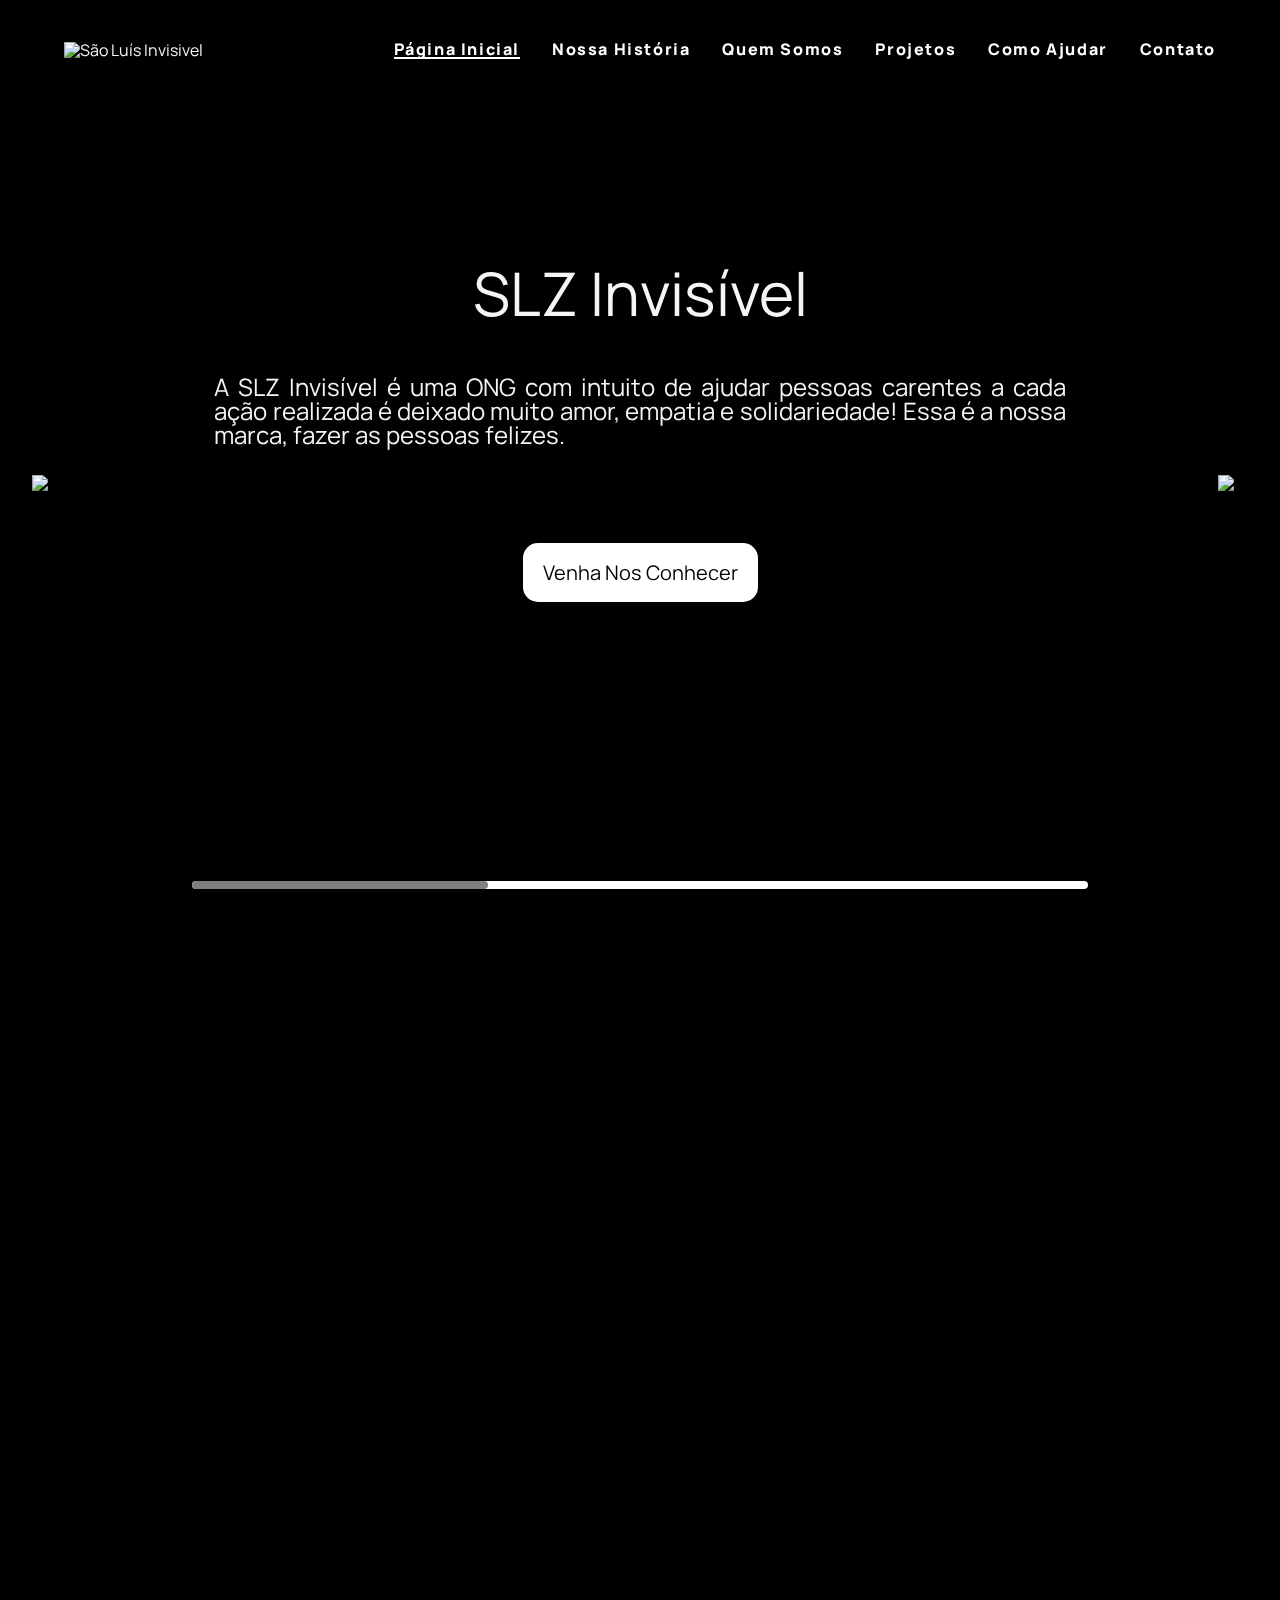
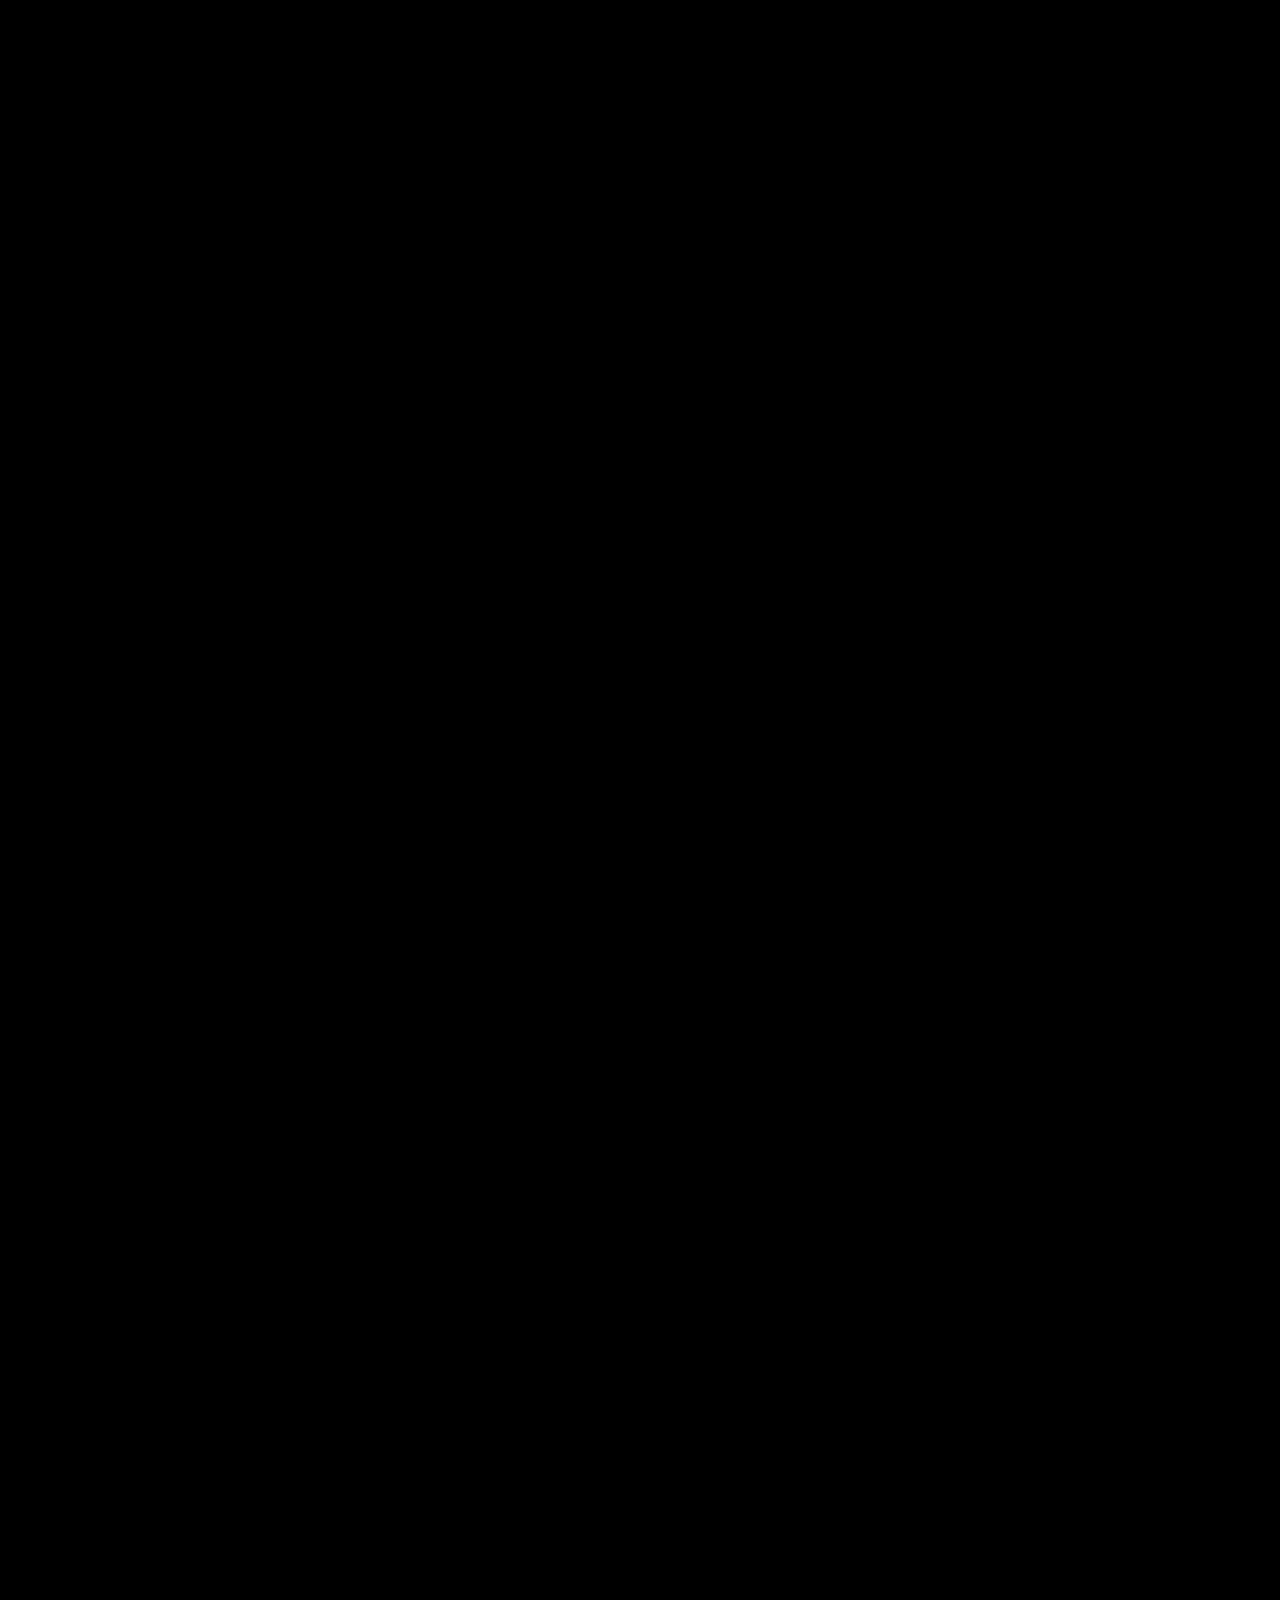
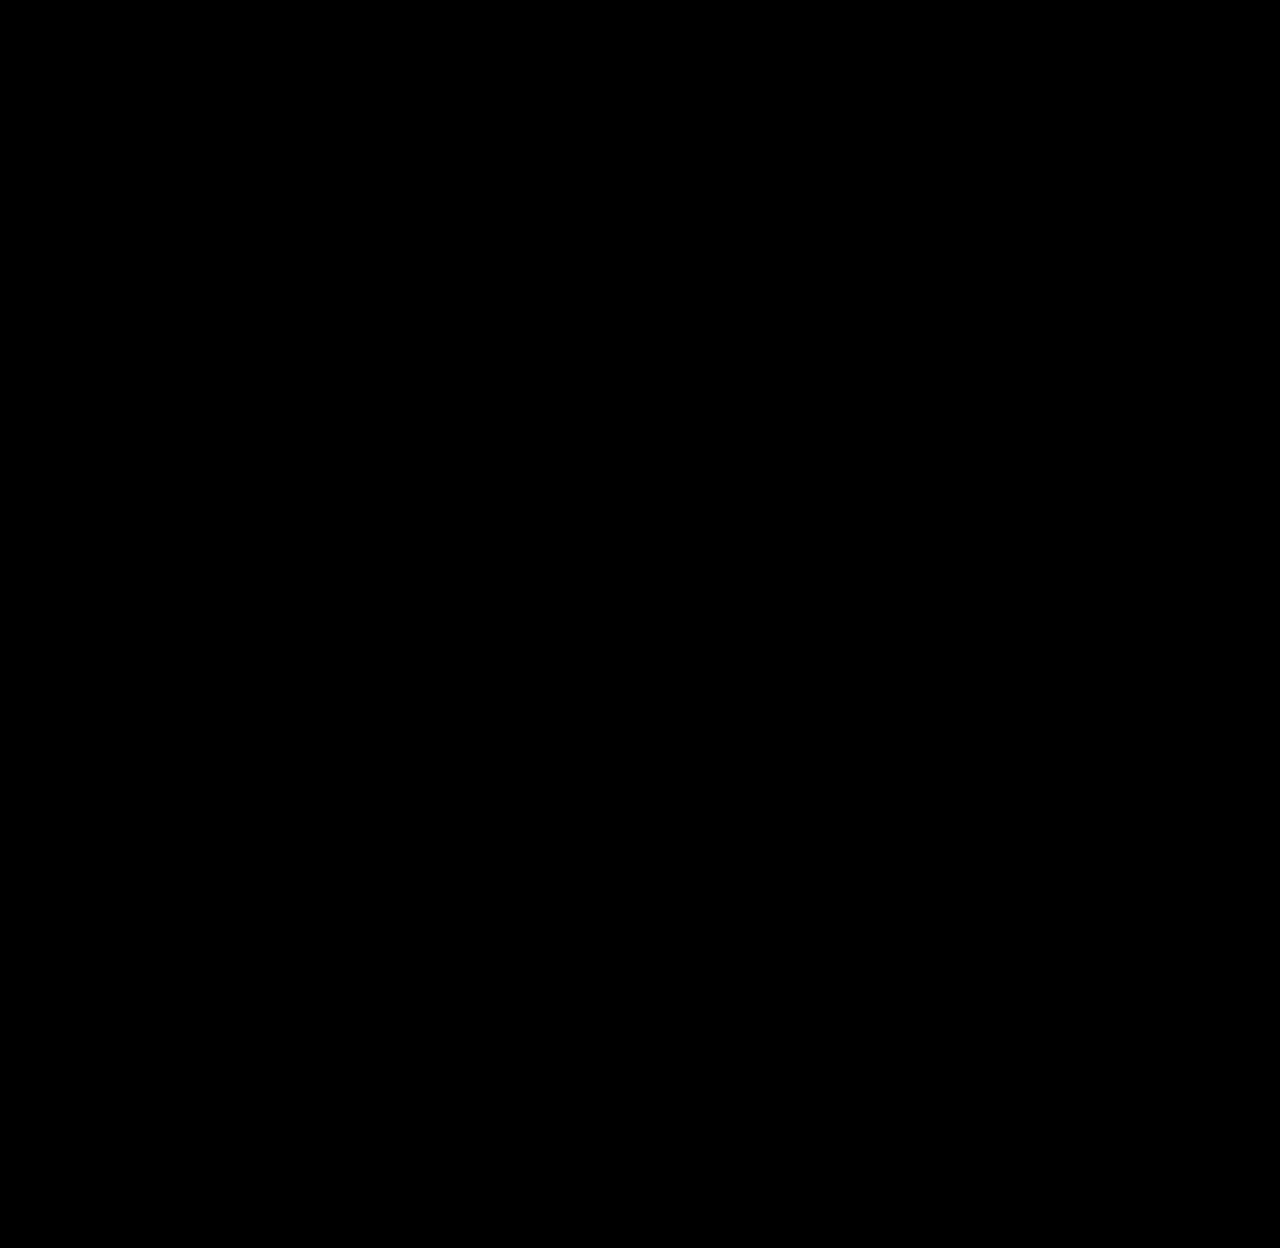
==== commit ff7bf56c: "Update index.html" ====
--- a/index.html
+++ b/index.html
@@ -125,9 +125,7 @@
 
                 <h2>Quem somos</h2>
 
-                <p>O SLZ Invisível tem como principal objetivo ajudar pessoas em situação de rua ou de vulnerabilidade.
-                Durante o período da quarentena também ajudamos vendedores e ambulantes que foram prejudicados pela
-                pandemia.! Será um prazer conhecer você!</p>
+                <p>O SLZ Invisível quer dar rosto e fala para pessoas invisibilizadas socialmente dando rosto e fala para essas pessoas é um dos grandes propósitos.! Será um prazer conhecer você!</p>
 
             </div>
 
